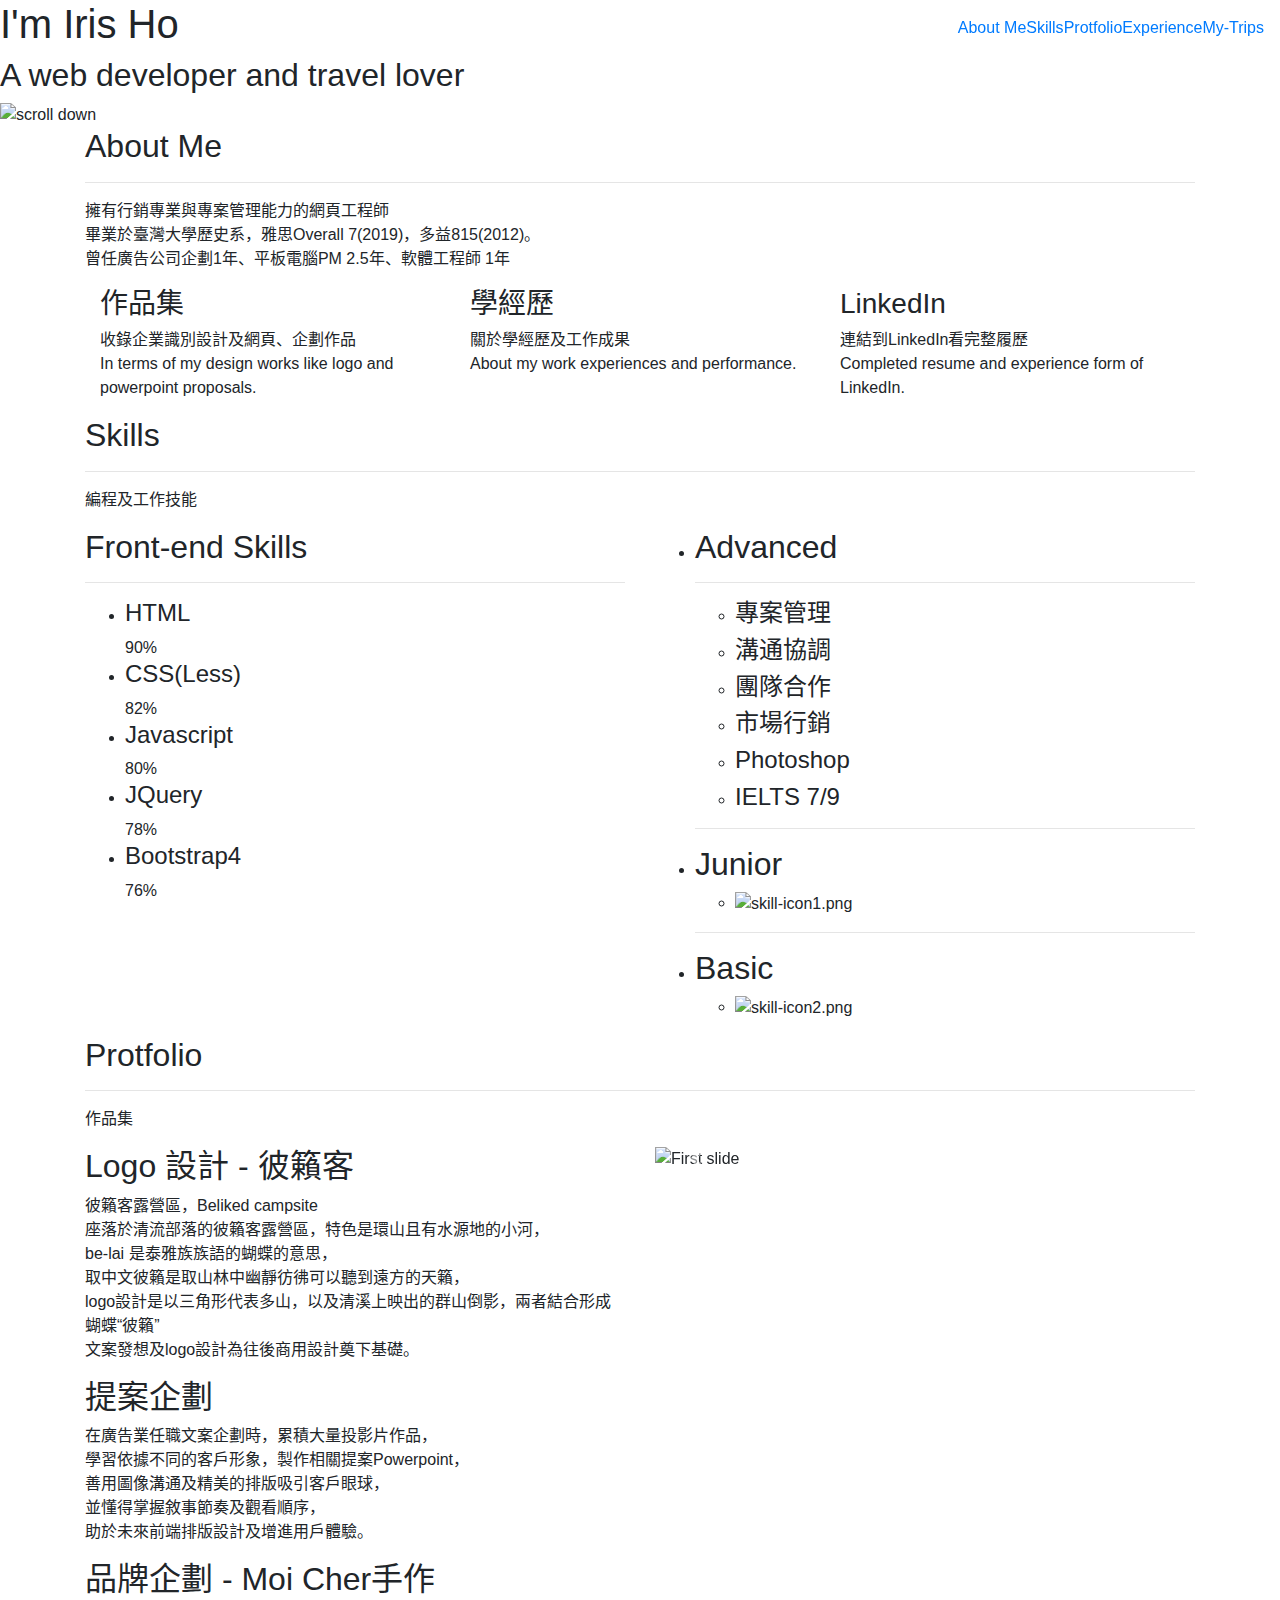
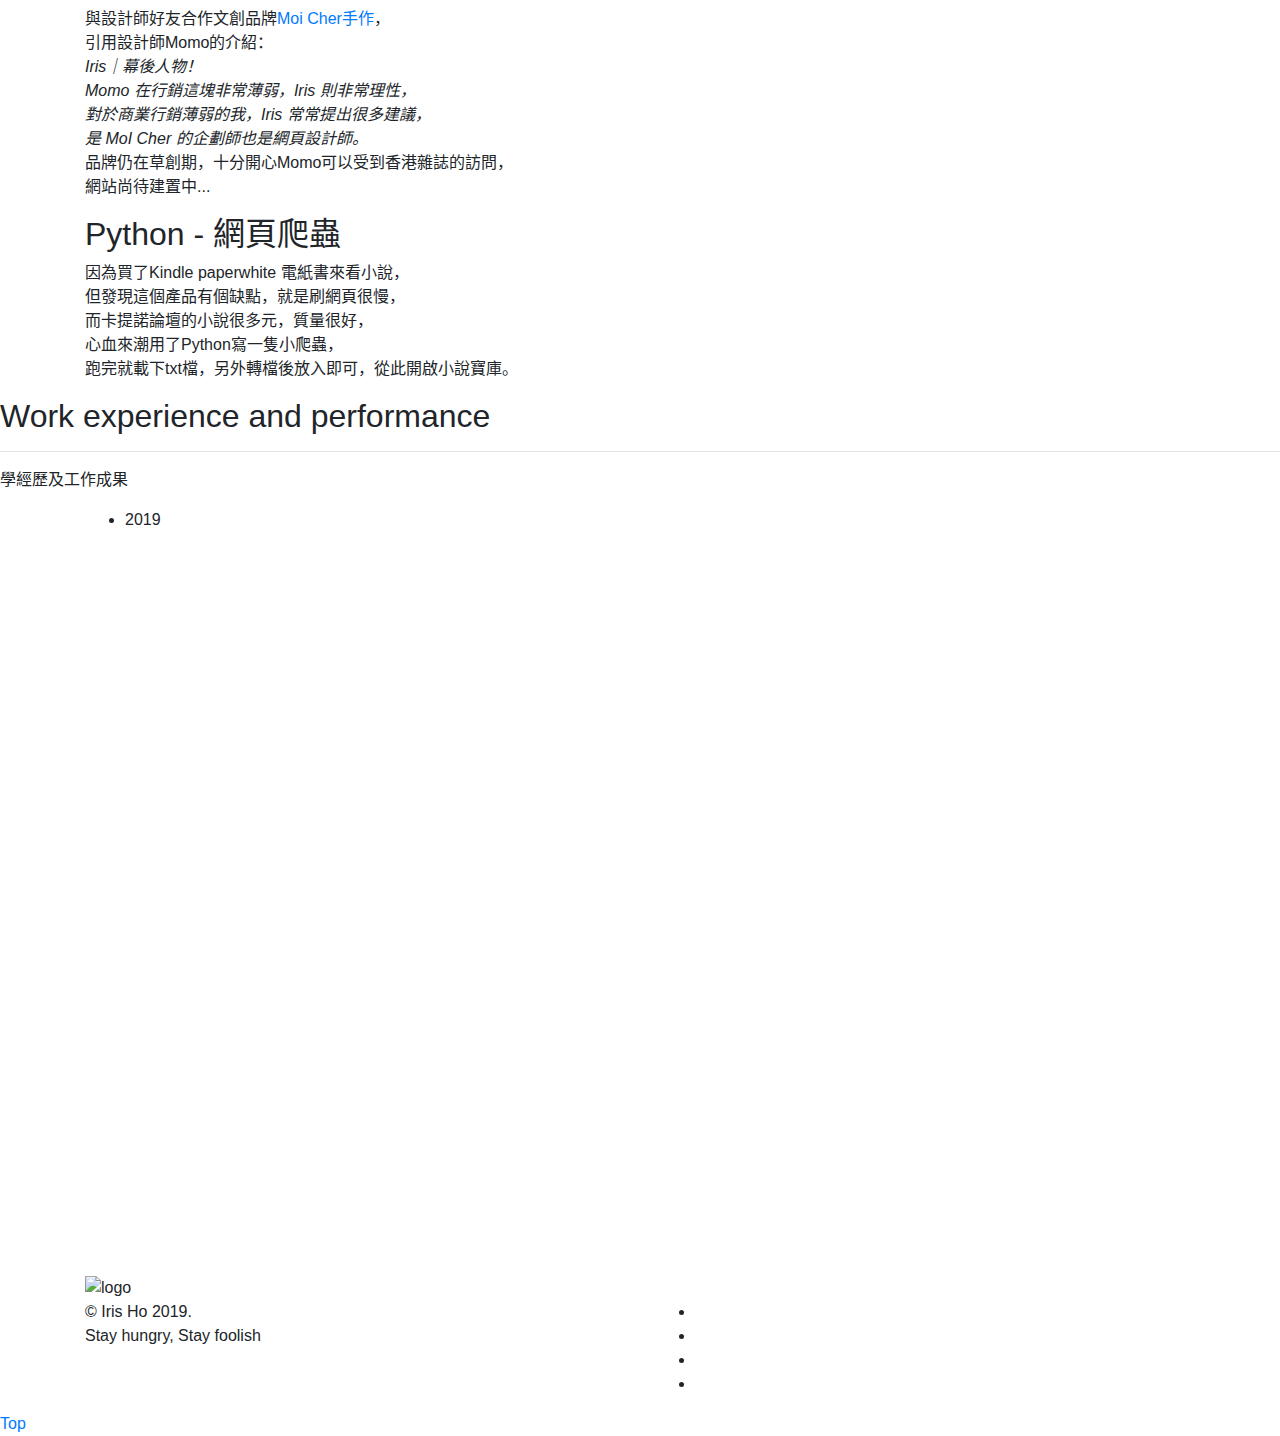
==== index.html @ 6e2b3d6b "created index.html" ====
<!DOCTYPE html>
<html lang="zh-CN">
<head> 
<meta charset="utf-8">
<meta http-equiv="X-UA-Compatible" content="IE=edge">
<meta name="viewport" content="width=device-width, initial-scale=1">
<title>Iris Ho</title>
<link rel="Shortcut Icon" type="image/x-icon" href="./logo.jpg" />
<!--CSS-->
<link rel="stylesheet" href="css/normalize.css" />
<link rel="stylesheet" href="css/animate.css" />
<link rel="stylesheet" href="css/main.css" />
<link href="https://unpkg.com/aos@2.3.1/dist/aos.css" rel="stylesheet">
<link rel="stylesheet" href="https://use.fontawesome.com/releases/v5.7.2/css/all.css" integrity="sha384-fnmOCqbTlWIlj8LyTjo7mOUStjsKC4pOpQbqyi7RrhN7udi9RwhKkMHpvLbHG9Sr" crossorigin="anonymous">
<link href="https://fonts.googleapis.com/css?family=Quicksand" rel="stylesheet">
<link rel="stylesheet" href="https://maxcdn.bootstrapcdn.com/bootstrap/4.3.1/css/bootstrap.min.css">
</head>

<body>

	<div id="header">
		<div class="container clearfix">
			<nav class="navbar navbar-expand-sm fixed-top navbar-light ">
				<a class="navbar-brand" href="index.html"><img src="./logo.jpg" class="d-inline-block align-top my-logo" alt=""></a>
				<button class="navbar-toggler" type="button" data-toggle="collapse" data-target="#navbarSupportedContent" aria-controls="navbarSupportedContent" aria-expanded="false" aria-label="Toggle navigation">
					<span class="navbar-toggler-icon"></span>
				</button>
				<div class="collapse navbar-collapse" id="navbarSupportedContent">
					<ul class='nav navbar-nav navli ml-auto'>
						<li class="nav-0 active"><a href="#outlets">About Me</a></li>						
						<li class="nav-1"><a href="#skills">Skills</a></li>
						<li class="nav-2" ><a href="#protfolio">Protfolio</a></li>
						<li class="nav-3"><a href="#experience">Experience</a></li>
						<li><a href="https://www.instagram.com/irishosmap2018/"  target="_blank">My-Trips</a></li>
					</ul>

				</div>

			</nav>
		</div>
	</div>
	<div id="content">		
    	<div id="top-slide">
	    	<h1>I'm Iris Ho</h1>
	    	<h2>A web developer and travel lover </h2>
			<img class='scroll wow slideOutDown' src='./scroll-down.png' alt='scroll down' data-wow-duration="1.5s" data-wow-iteration="10"></img>
	  	</div>
	 	<div id="outlets">
			<div class="container clearfix">
				
		    	<div id="intro"class="wow fadeIn">
          	  		<h2> About Me</h2>
          			<hr/>
          			<p>擁有行銷專業與專案管理能力的網頁工程師</br>畢業於臺灣大學歷史系，雅思Overall 7(2019)，多益815(2012)。</br>曾任廣告公司企劃1年、平板電腦PM 2.5年、軟體工程師 1年</p>     
        		</div>
	  		  	<div id="services" style="padding-top: 0;">
	   				<div class="container clearfix">
	        			<div class="row">
	   		    	    	<div class="col-md-4 col-sm-12 service wow flipInX" >   
								<div class="thumbnail">
									<a href="#protfolio"><div class="cover"></div></a>
									<i class="far fa-lightbulb"></i>
									<h3 class="title">作品集</h3>
									<p>收錄企業識別設計及網頁、企劃作品</br> In terms of my design works like logo and powerpoint proposals.</p>
								</div>
							</div>
	             	   	 	<div class="col-md-4 col-sm-12 service wow flipInX" data-wow-delay="0.5s">
						  		<div class="thumbnail">
							  	  <a href="#experience"><div class="cover"></div></a>
	             		  		  <i class="far fa-window-maximize"></i>
	   		      				  <h3 class="title">學經歷</h3>
	             		   		  <p>關於學經歷及工作成果 </br>About my work experiences and performance.</p>
					   	   		</div>
	           		   	 	</div>
	           	       	 	<div class="col-md-4 col-sm-12 service wow flipInX" data-wow-delay="1s">
						  	  	<div class="thumbnail">
							  	  <a href="https://www.linkedin.com/in/iris-ho-817304173/" target="_blank">
							  		<div class="cover"></div></a>
	             		 		   	<i class="fab fa-linkedin-in"></i>
	   		      					<h3 class="title">LinkedIn</h3>
                					<p>連結到LinkedIn看完整履歷</br>Completed resume and experience form of LinkedIn.</p>
				   				</div>
	           	       	 	</div>
	   			   	 	</div>
	   	        	</div>
	   	 		</div>	
				
			</div>		  
	    </div>
	  	<div id="skills">
     		<div class="container clearfix">
		    	<div id="intro">
          	  		<h2>Skills</h2>
          			<hr/>  
			  	  	<p>編程及工作技能</p>
        		</div>
       	 		<div class="row">
					<div class="col-sm-12 col-md-6">
		         		<h2 class="title">Front-end Skills</h2>
				 		<hr>
						<div id='bar'>
		 	       			<ul id="barchart">
				            	<li class="bar">
									<h4>HTML</h4>
				              	  	<div class="loading-status"> 
				              			<div class="process P-HTML">	
				              				<div class="point">
				              				  <div class="pin">90%</div>	              
				                		  </div> 
				              			</div>
									</div>             
				            	</li>
		            			<li class="bar">
									<h4>CSS(Less)</h4>
									<div class="loading-status"> 
										<div class="process P-CSS"> 
											<div class="point">
												<div class="pin">82%</div>
											</div>
										</div>
									</div>             
					            </li>
		            			<li class="bar">
									<h4>Javascript</h4>
									<div class="loading-status"> 
										<div class="process P-JS"> 
											<div class="point">
												<div class="pin">80%</div>
											</div>
										</div>
									</div>             
								</li>
		            			<li class="bar">
									<h4>JQuery</h4>
									<div class="loading-status"> 
										<div class="process P-JQ"> 
											<div class="point">
												<div class="pin">78%</div>
											</div>
										</div>
									</div>             
								</li>
								<li class="bar">
									<h4>Bootstrap4</h4>
									<div class="loading-status"> 
										<div class="process P-B"> 
											<div class="point">
												<div class="pin">76%</div>
											</div>
										</div>
									</div>             
								</li>				
							</ul>
						</div>
					</div>
			   
        	   	 	<div id='icon-list' class="col-sm-12 col-md-6">
           				<ul class="skill">
							<li class="A-skill clearfix">
								<h2 class="title">Advanced</h2>
								<hr>
								<ul class="j-list">
									<li>
										<div class="j-item">
											<i class="fas fa-tasks"></i>	
											<h4>專案管理</h4>
										</div>
									</li>
									<li>
										<div class="j-item">
											<i class="fas fa-comments"></i>
											<h4>溝通協調</h4>               		
										</div>
									</li>
									<li>
										<div class="j-item">
											<i class="fas fa-users-cog"></i>
											<h4>團隊合作</h4>               		
										</div>
									</li>
									<li>
										<div class="j-item">
											<i class="fas fa-bullhorn"></i>
											<h4>市場行銷</h4>               		
										</div>
									</li>
									<li>
										<div class="j-item">
											<i class="fab fa-adobe"></i>
											<h4>Photoshop</h4>               		
										</div>									
									</li>
									<li>
										<div class="j-item">
											<i class="fas fa-globe-americas"></i>
											<h4>IELTS 7/9</h4>               		
										</div>
									</li>
									
								</ul>
							</li>
							<hr>
             		  	  	<li class="Junior-skill clearfix">
								<h2 class="title">Junior</h2>
								<ul class="j-list">
									<li>
										<img src="./img/skill-icon1.png" alt="skill-icon1.png">
									</li>
								</ul>
							</li>
							<hr>
             	   	 	   	<li class="Basic-skill clearfix">
             		   	 		<h2 class="title">Basic</h2>
								<ul class="j-list">
									<li>
										<img src="./img/skill-icon2.png" alt="skill-icon2.png">
									</li>
								</ul>	
							</li>
						</ul>
					</div>
				</div>

			</div>
		</div>
		<div id="protfolio">
			<div class="container clearfix">
				
				<div id="intro">
					<h2>Protfolio</h2>
					<hr/>  
					<p>作品集</p>
				</div>
				<div class='row'>
					<div class='col-xs-12 col-md-6'>
						<div id='w0' class='words show-up'>
							<h2>Logo 設計 - 彼籟客</h2>
							<p>
								彼籟客露營區，Beliked campsite</br>
								座落於清流部落的彼籟客露營區，特色是環山且有水源地的小河，</br>
								be-lai 是泰雅族族語的蝴蝶的意思，</br>
								取中文彼籟是取山林中幽靜彷彿可以聽到遠方的天籟，</br>
								logo設計是以三角形代表多山，以及清溪上映出的群山倒影，兩者結合形成蝴蝶“彼籟”</br>
								文案發想及logo設計為往後商用設計奠下基礎。</br>
							</p>
						</div>
						<div id='w1' class='words'>
							<h2>提案企劃</h2>
							<p>
								在廣告業任職文案企劃時，累積大量投影片作品，</br>
								學習依據不同的客戶形象，製作相關提案Powerpoint，</br>
								善用圖像溝通及精美的排版吸引客戶眼球，</br>
								並懂得掌握敘事節奏及觀看順序，</br>
								助於未來前端排版設計及增進用戶體驗。</br>
							</p>
						</div>
						<div id='w2' class='words'>
							<h2>品牌企劃 - Moi Cher手作</h2>
							<p>
								與設計師好友合作文創品牌<a href="https://www.facebook.com/HaMoiCher/" target="_blank">Moi Cher手作</a>，</br>
								引用設計師Momo的介紹：</br>
								<i>Iris｜幕後人物！</br>
									Momo 在行銷這塊非常薄弱，Iris 則非常理性，</br>
									對於商業行銷薄弱的我，Iris 常常提出很多建議，</br>
									是 MoI Cher 的企劃師也是網頁設計師。</i></br>

									品牌仍在草創期，十分開心Momo可以受到香港雜誌的訪問，</br>
									網站尚待建置中...</br>	
								</p>
						</div>
						<div id='w3' class='words'>
								<h2>Python - 網頁爬蟲</h2>
								<p>
									因為買了Kindle paperwhite 電紙書來看小說，</br>
									但發現這個產品有個缺點，就是刷網頁很慢，</br>
									而卡提諾論壇的小說很多元，質量很好，</br>
									心血來潮用了Python寫一隻小爬蟲，</br>
									跑完就載下txt檔，另外轉檔後放入即可，從此開啟小說寶庫。</br>
								</p>
							</div>
					</div>
					<div class='col-xs-12 col-md-6'>
						<div id="carouselExampleIndicators" class="carousel slide" data-ride="carousel">
							<ol class="carousel-indicators">
								<li data-target="#carouselExampleIndicators" data-slide-to="0" class="active"></li>
								<li data-target="#carouselExampleIndicators" data-slide-to="1"></li>
								<li data-target="#carouselExampleIndicators" data-slide-to="2"></li>
								<li data-target="#carouselExampleIndicators" data-slide-to="3"></li>
							</ol>
							<div class="carousel-inner">
								<div class="carousel-item active">
									<img class="d-block w-100" src="./img/beliked.jpg" alt="First slide">
								</div>
								<div class="carousel-item">
									<img class="d-block w-100" src="./img/jojing.jpg" alt="Second slide">
								</div>
								<div class="carousel-item">
									<img class="d-block w-100" src="./img/moi.jpg" alt="Third slide">
								</div>
								<div class="carousel-item">
									<img class="d-block w-100" src="./img/scrap.jpg" alt="Third slide">
								</div>
							</div>
							<a class="carousel-control-prev" href="#carouselExampleIndicators" role="button" data-slide="prev">
								<span class="carousel-control-prev-icon" aria-hidden="true"></span>
								<span class="sr-only">Previous</span>
							</a>
							<a class="carousel-control-next" href="#carouselExampleIndicators" role="button" data-slide="next">
								<span class="carousel-control-next-icon" aria-hidden="true"></span>
								<span class="sr-only">Next</span>
							</a>
						</div>
					</div>													
				</div>
				
			</div>
		</div>
	  	<div id="experience">
			<div id="intro">
				<h2>Work experience and performance</h2>
				<hr/>
				<p>學經歷及工作成果</p>         
			</div>
			<div class="container clearfix">
        		<ul class='timeline'>
					<li class="year first">2019</li>
					<li class='event offset-first wow fadeInLeft'>
						<b>香港商長昕-軟體工程師 1.2yr</b><br/>
						<hr>
						<img class="imgclass img-responsive" src="./img/camp-record.PNG" alt="work" />
					</li>
					<li class='event wow fadeInRight' href="#" data-wow-delay="0.2s">
						<b>2018.3 - Now</b><br/>
						<div style="text-align:left">
							• 英文版ERP系統及使用手冊翻譯<br/>
							• 撰寫ERP：比賽成績記錄、課程登記<br/>
							• MVC架構，EVM：Visual Studio<br/>
							• API：C#及訊光ERP 。<br/>
							• Database：MSSQL。<br/>
							• 介面：HTML、CSS、JQuery、JS<br/>
						</div>
						<img class="imgclass img-responsive" src="./img/2.PNG" alt="work" />
					</li>
					<li class="event wow fadeInLeft" data-wow-delay="0.2s">
						<b>鴻海精密工業-產品行銷專員 2.5yr+</b><br/>
						<hr>
						<img class="imgclass img-responsive" src="./img/CS1.jpg" alt="product" />
					</li>
					<li class="event wow fadeInRight" data-wow-delay="0.2s">
						<b>2013.9 - 2016.5</b><br/>		
						<div style="text-align:left">			
							• 外派中國深圳，屬平板電腦產品PM及行銷相關業務團隊。<br/>
							• 與阿里巴巴集團旗下B2C天貓電子商務平台深度合作。<br/>
							• 監督新品開發階段EVT/DVT/PVT/MP及出貨時程。<br/>
							• 跨部門資訊整合及溝通（如IT、財務、品牌、工廠等硬體及軟體部門）。<br/>
							• 分析：市場、競品、活動及商品頁PV及UV。<br/>	
						</div>
					</li>
					<li class="event wow fadeInLeft" data-wow-delay="0.2s">
						<b>九井廣告 - 文案企劃專員 1yr</b><br/>
						<hr>
						<img class="imgclass img-responsive" src="./img/canon.png" alt="canon fastival" />
					</li>
					<li class="event wow fadeInRight" data-wow-delay="0.2s">
						<b>2012.7 - 2013.6</b><br/>		
						<div style="text-align:left">				
							• 活動企劃：多次主筆大型比稿的企劃案。<br/>
							• 活動執行：支援活動及結案報告製作。<br/>
							• 主筆Mercedes-Benz, 2012 A-class launch event. ( over 10 million NTD ) <br/>		
							<img class="imgclass img-responsive" src="./img/pj-A.jpg" alt="Benz" />			
						</div>
					</li>
					<li class="event wow fadeInLeft" data-wow-delay="0.2s">
						<a href="https://www.linkedin.com/in/iris-ho-817304173/" title="christian fei" target="_blank">點我看更多經歷 <i class="fab fa-linkedin"></i></a>
					</li>
				</ul>
			</div>
   		</div>
	</div>
	<div id="footer">
		<div class="container clearfix">
			<div class="logo">
				<img src="./logo.jpg" alt="logo">
			</div>
			<div class='row'>
				<div class='footer-words col-md-6 col-sm-12'>
					<div class="copyright">
						<div class="title">&copy; Iris Ho 2019.</div>
						<div class="subtitle">Stay hungry, Stay foolish</div>
					</div>
				</div>
				<div class='footer-icons col-md-6 col-sm-12'>
					<div class="social-media">
						<ul class="clearfix" >
							<li><a href="https://www.linkedin.com/in/iris-ho-817304173/" target="_blank"><i class="fab fa-linkedin"></i></a></li> 
							<li><a href="https://irishoho.blogspot.com/" target="_blank"><i class="fab fa-blogger-b"></i></a></li> 
							<li><a href="https://www.instagram.com/irishosmap2018/" target="_blank"><i class="fab fa-instagram"></i></a></li> 
							<li><a href="mailto:nihaoyichen@gmail.com"><i class="fas fa-envelope"></i></a></li> 
						</ul>      
					</div>
				</div>
			</div>
		</div>	
	</div>	

	<a id="go-top" href="#header">Top</a>	
	<!--bigphoto placeholder-->

	<!-- JS -->  
	<script src="https://ajax.googleapis.com/ajax/libs/jquery/3.3.1/jquery.min.js"></script>
	<script src="https://cdnjs.cloudflare.com/ajax/libs/popper.js/1.14.7/umd/popper.min.js"></script>
	<script src="https://maxcdn.bootstrapcdn.com/bootstrap/4.3.1/js/bootstrap.min.js"></script>
	<script src="https://unpkg.com/aos@2.3.1/dist/aos.js"></script>
	<script src="https://cdnjs.cloudflare.com/ajax/libs/wow/1.1.2/wow.min.js"></script>            

	<script>
		new WOW().init();
  	  	AOS.init();
		
		$(window).on('scroll',function() {  
			topNavScroll();
			skillBarScroll(); 
			changeNav();
		});  
   
 	 
		$('#carouselExampleIndicators').on('slide.bs.carousel', function (e) {
			var nextSlideIndex = e.to;
			$('.words').removeClass('show-up');
			switch(nextSlideIndex){
				case 0:
					$('#w0').addClass('show-up');
					break;
				case 1:
					$('#w1').addClass('show-up');
					break;
				case 2:
					$('#w2').addClass('show-up');
					break;
				case 3:
					$('#w3').addClass('show-up');
					break;
			}
		});
  

		function topNavScroll(){  
			//取當前navbar頂部像素值           
			var topScroll = Math.floor($(window).scrollTop());     
			//大於0，漸變為0.5透
			if(topScroll>0){
				$('.navbar').css('opacity',0.7);
				$('.navbar').css('transition','1s');
				$('nav a').css('opacity',1);           
			}else{
				$('.navbar').css('opacity',1);  
			}  
		};
		  
	 	function skillBarScroll(){  
			var topScroll = Math.floor($(window).scrollTop());   
			var SkillsPosition= Math.floor($("#skills").offset().top);   

			if(SkillsPosition < topScroll){  
				$('.process.P-HTML').width('90%');
				$('.process.P-CSS').width('82%');
				$('.process.P-JS').width('80%');
				$('.process.P-JQ').width('78%');
				$('.process.P-B').width('76%');      	                	             
			} else if (SkillsPosition > topScroll){ 
				$('.process').width('30%');  	
			}
		};
		 
		function changeNav(){  
			var topScroll = Math.floor($(window).scrollTop()); 
			var aboutMe= Math.floor($("#outlets").offset().top); 
			var skills= Math.floor($("#skills").offset().top); 	
			var protofolio= Math.floor($("#protfolio").offset().top);    
			var experience= Math.floor($("#experience").offset().top);     
			if (topScroll < skills){
				$('nav li').removeClass('active');
				$('.nav-0').addClass('active');
			} else if (topScroll >=skills && topScroll < protofolio ) {
				$('nav li').removeClass('active');
				$('.nav-1').addClass('active');
			}else if (topScroll >=protofolio && topScroll < experience ){
				$('nav li').removeClass('active');
				$('.nav-2').addClass('active');
			} else if (topScroll >experience) {
				$('nav li').removeClass('active');
				$('.nav-3').addClass('active');
			} 
		}; 
	</script>
		
</body>
</html>
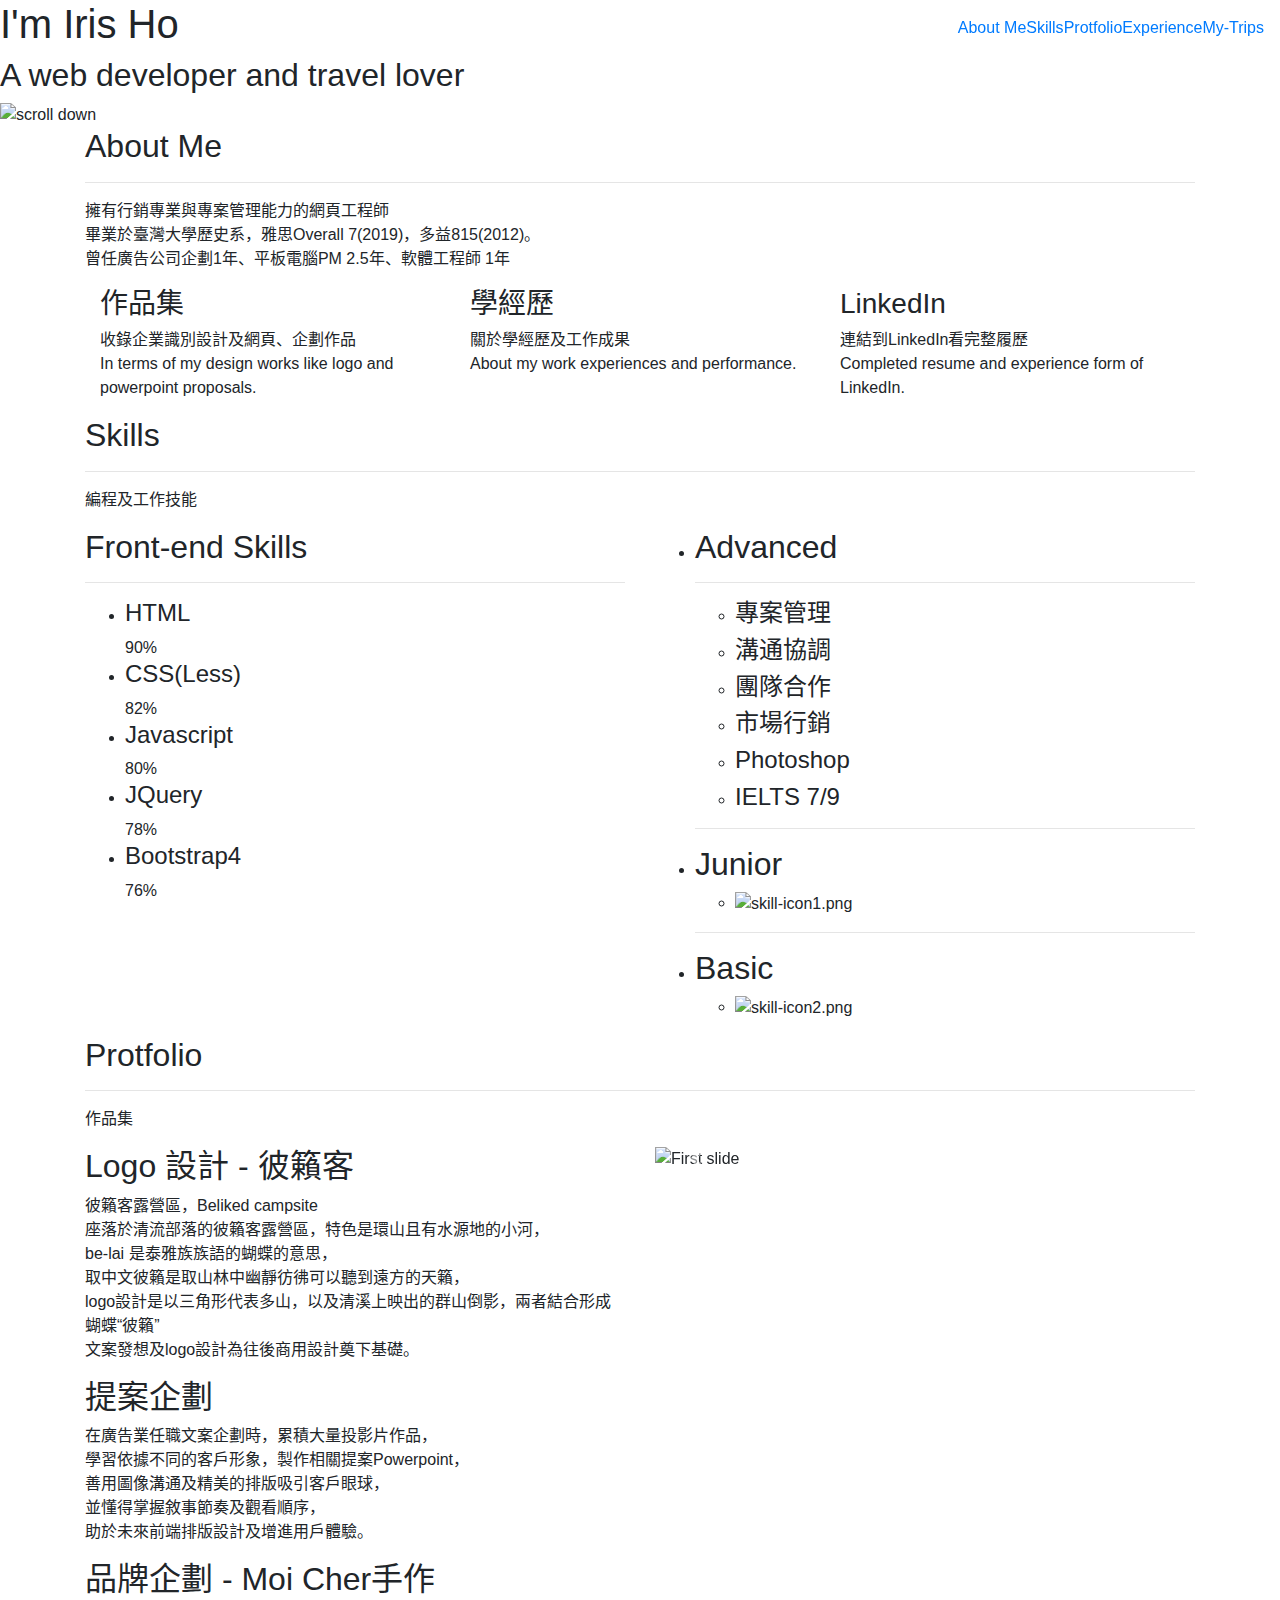
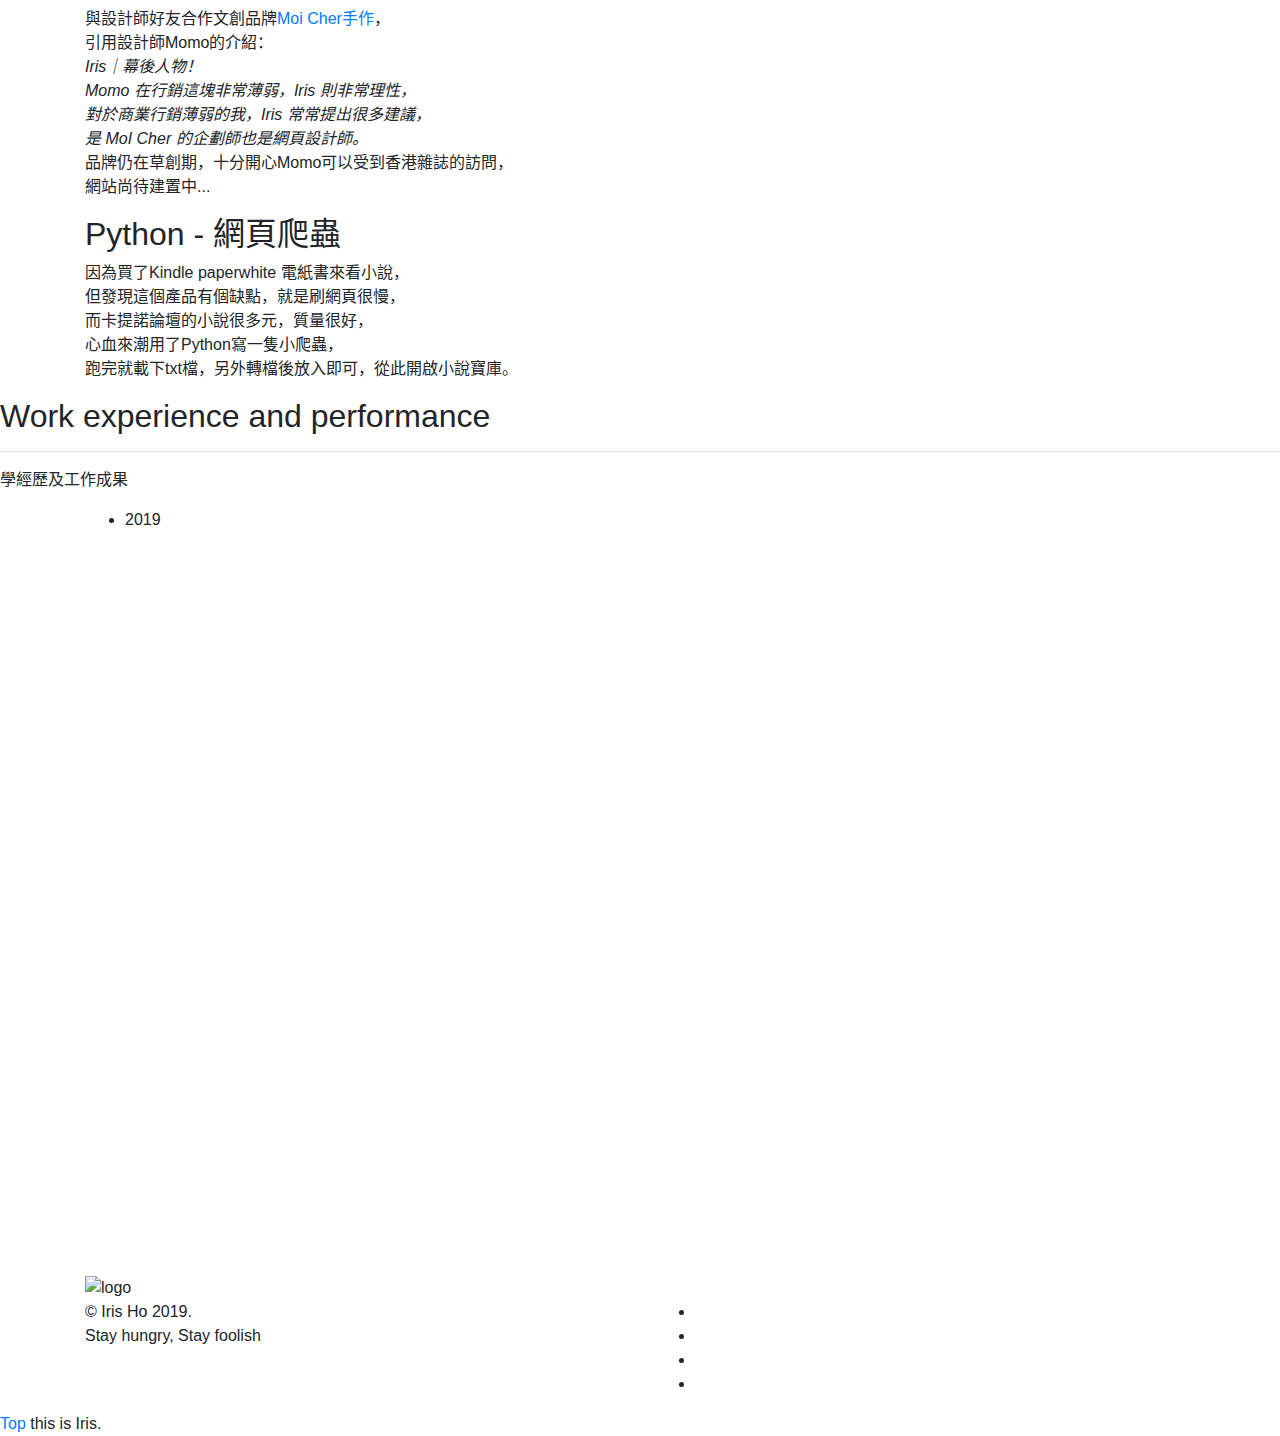
==== commit 054eb0b7: "this is Iris" ====
--- a/index.html
+++ b/index.html
@@ -493,6 +493,6 @@
 			} 
 		}; 
 	</script>
-		
+	this is Iris.	
 </body>
 </html>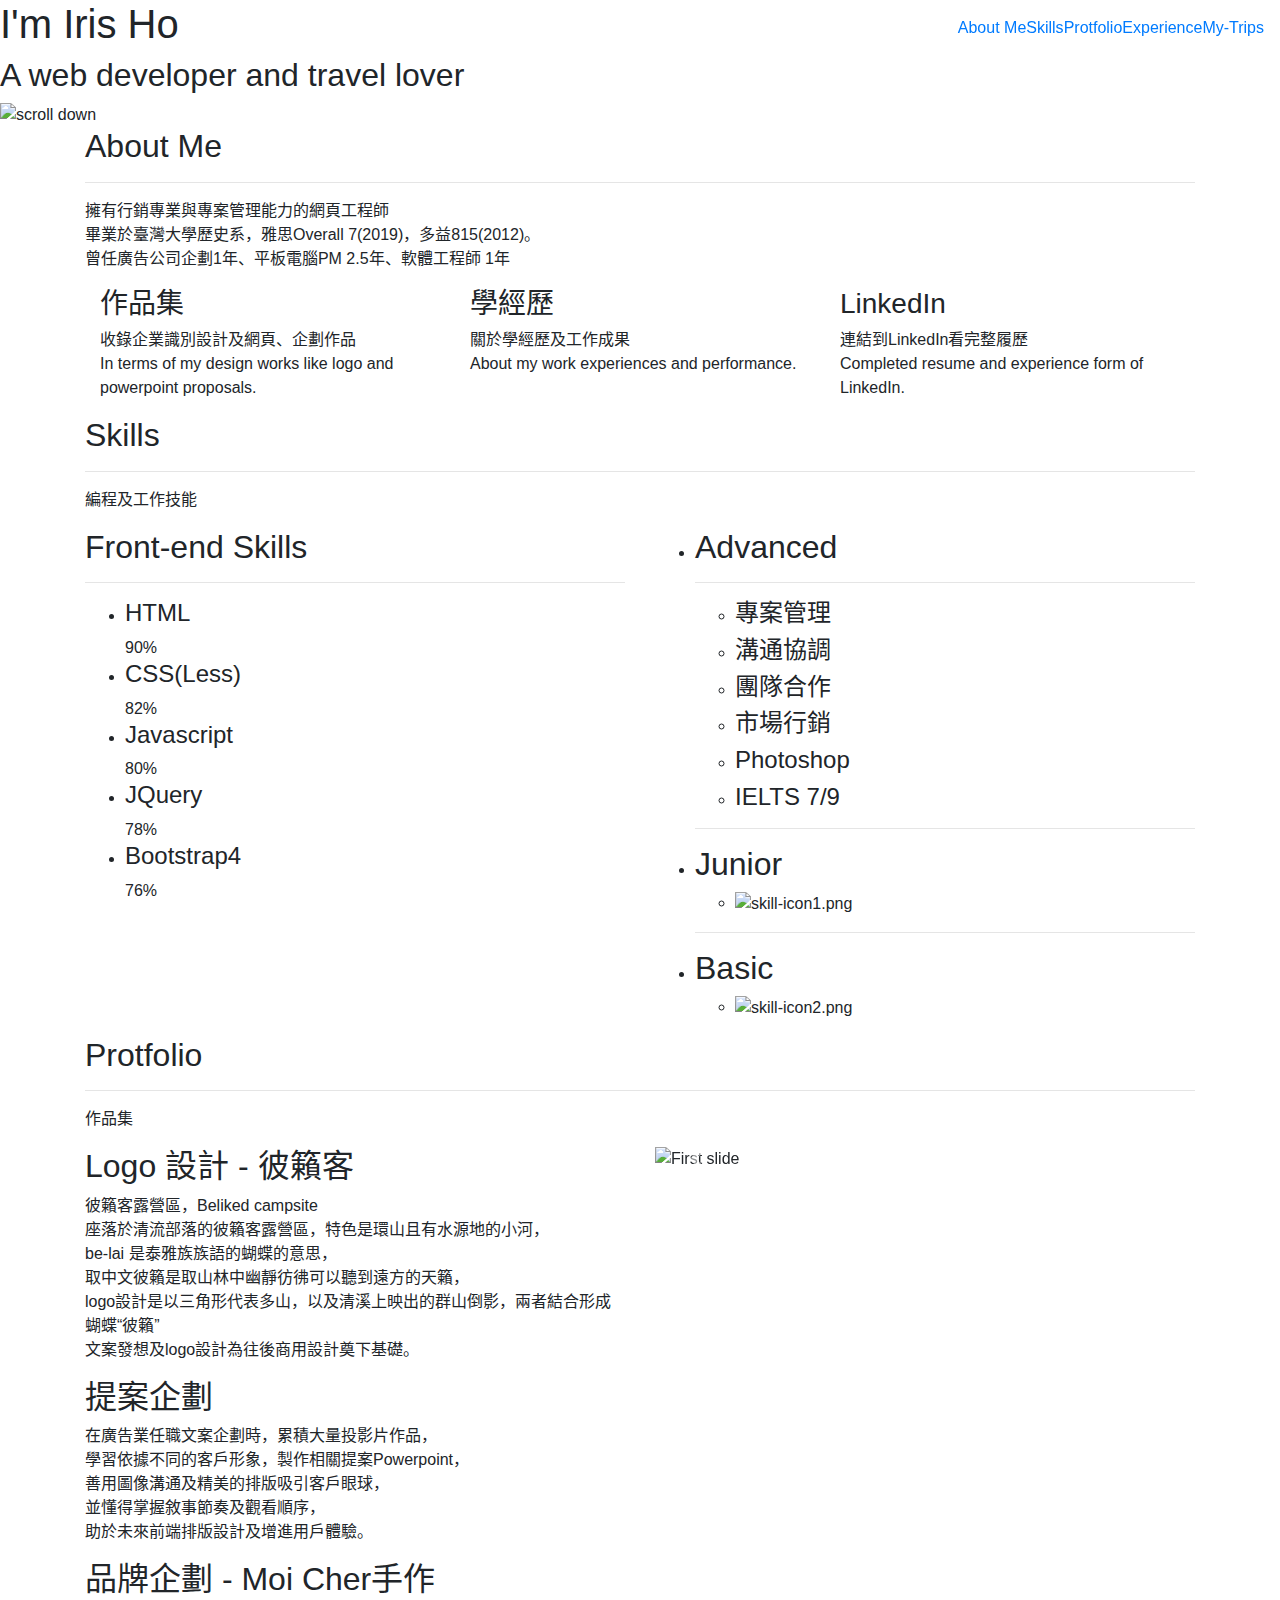
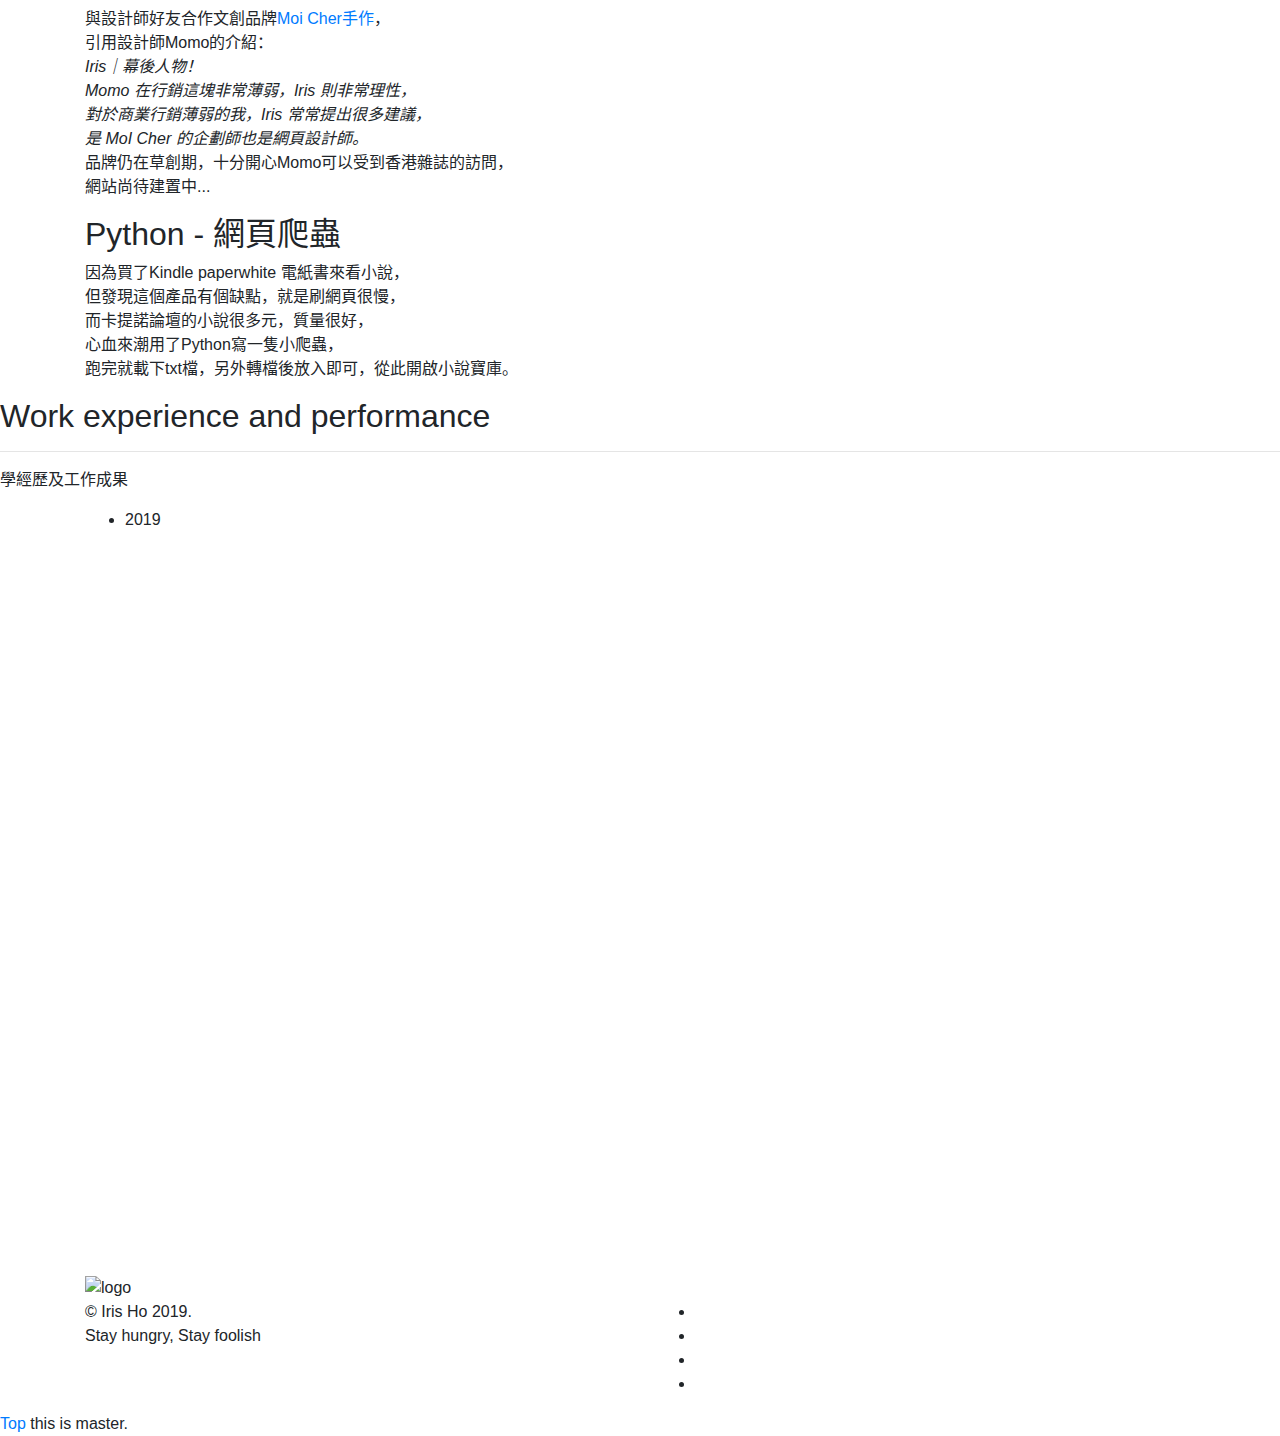
==== commit 281e4e03: "this is master" ====
--- a/index.html
+++ b/index.html
@@ -493,6 +493,6 @@
 			} 
 		}; 
 	</script>
-	this is Iris.	
+	this is master.	
 </body>
 </html>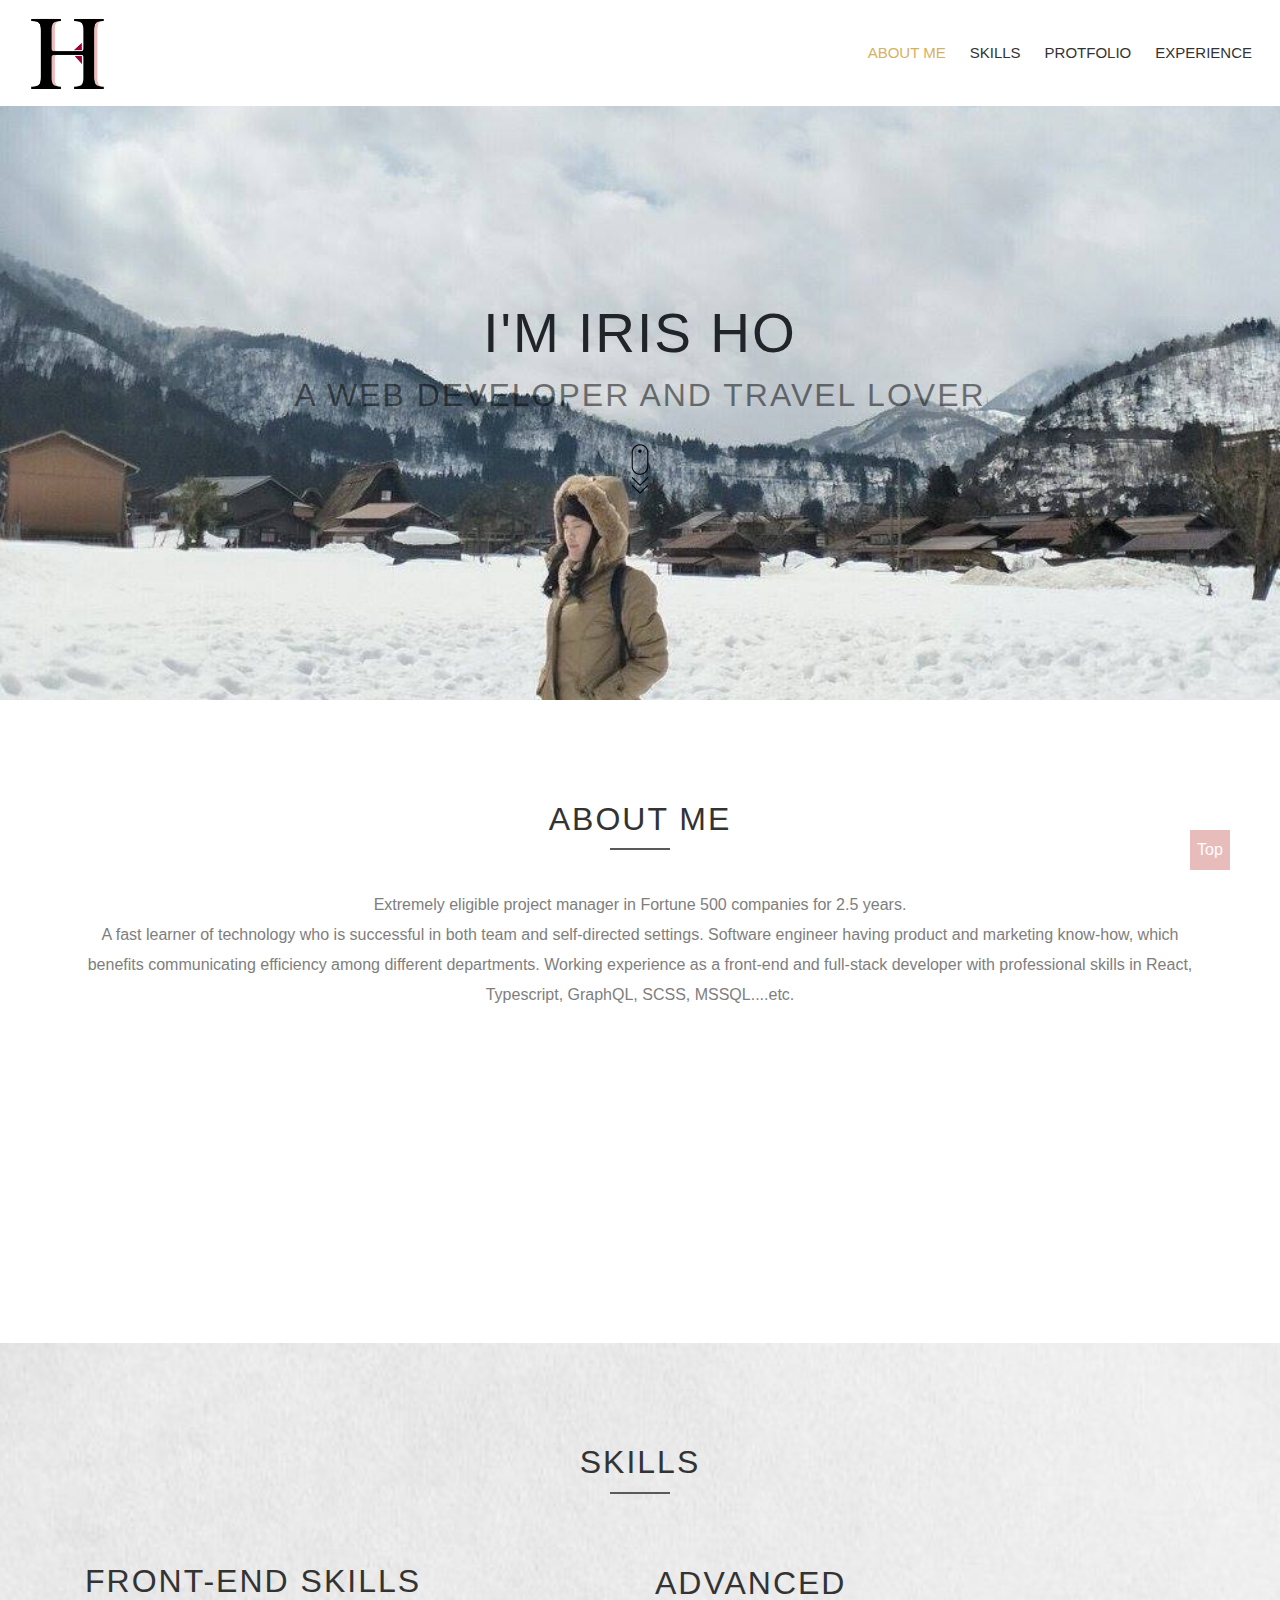
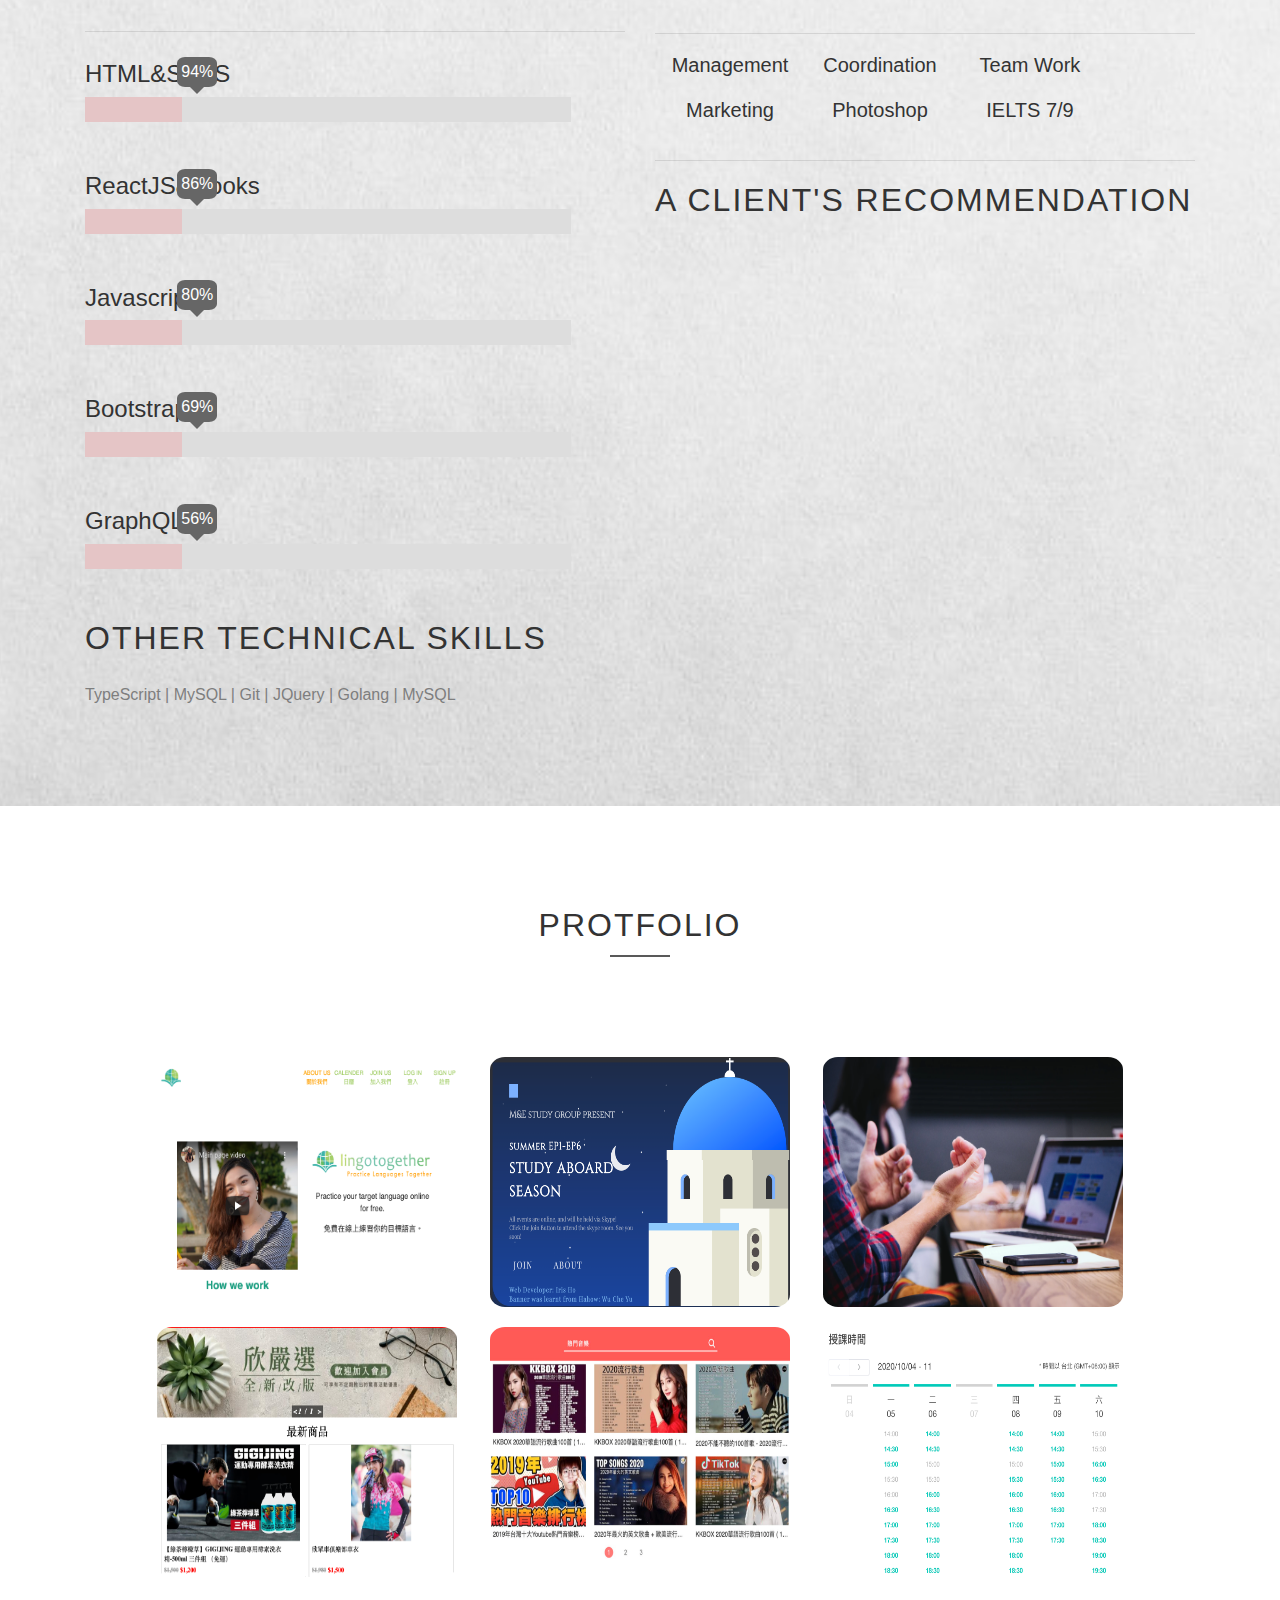
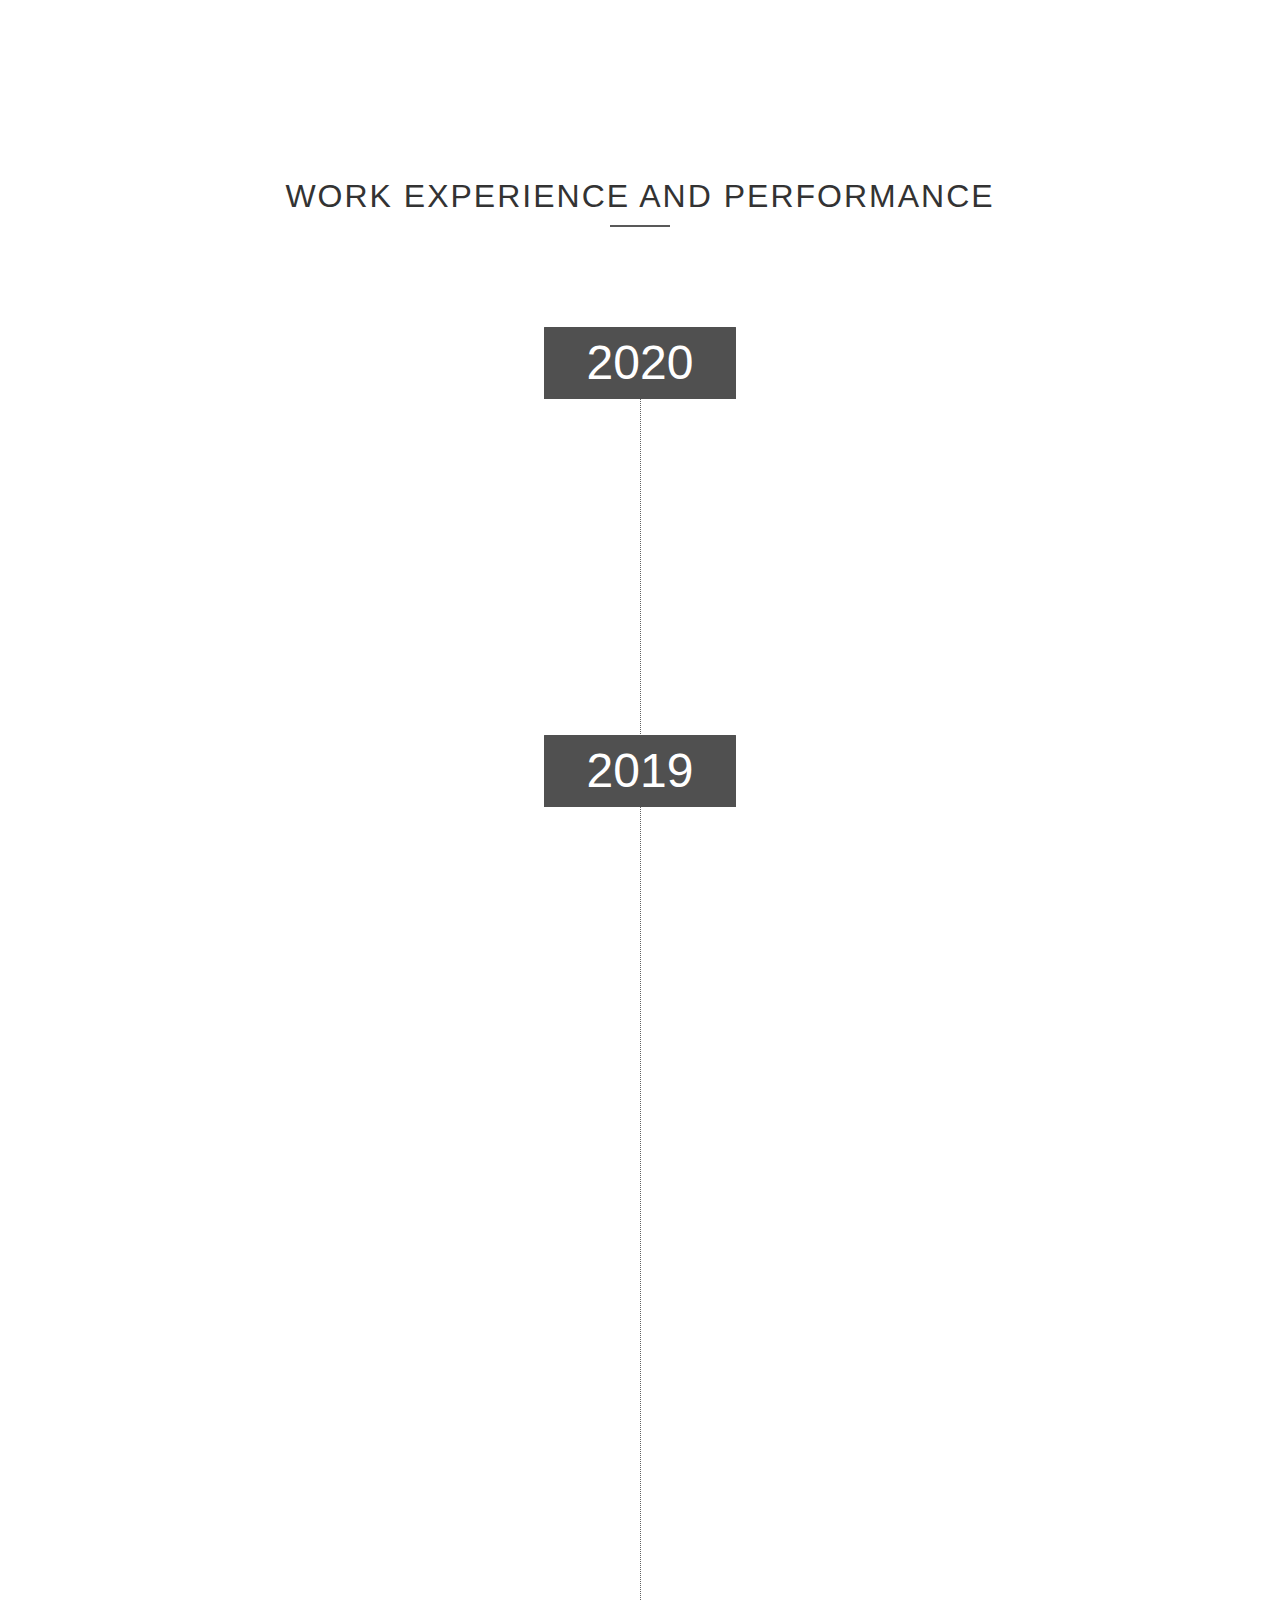
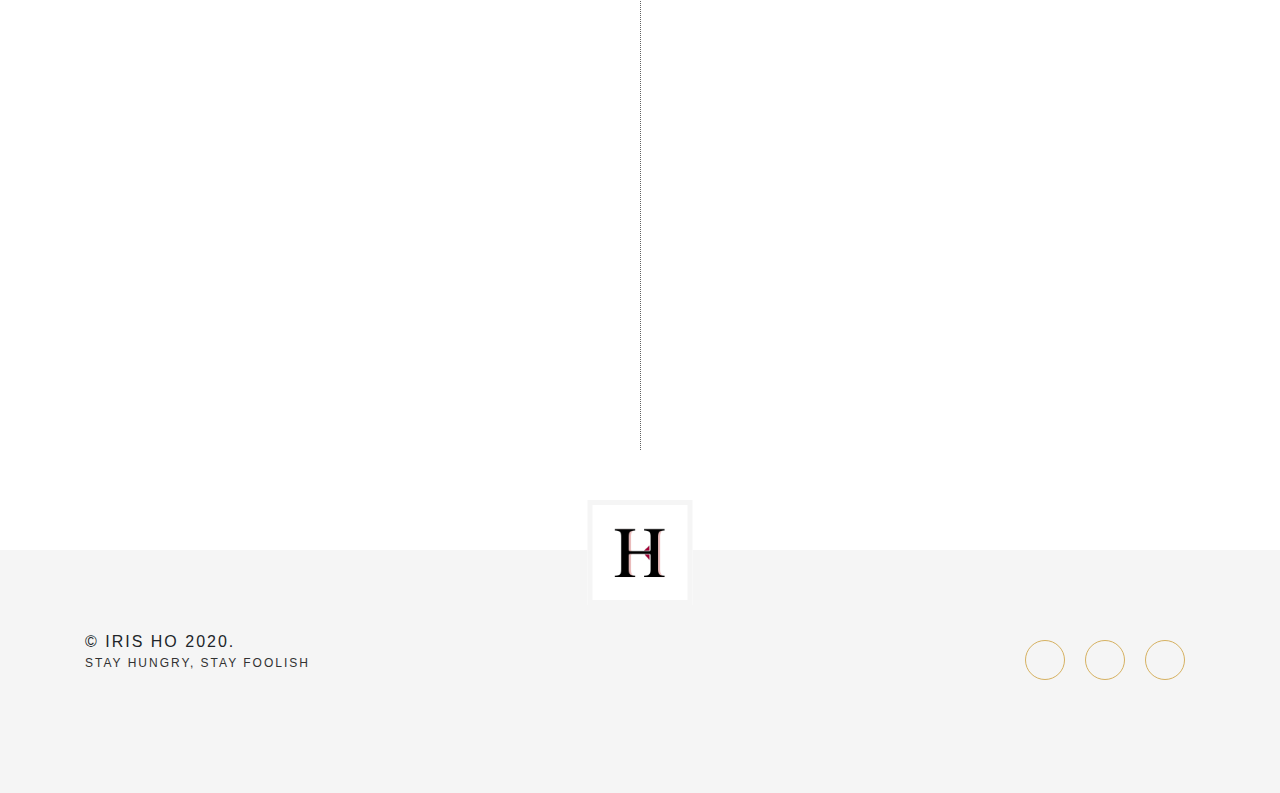
==== commit 83e8f014: "init" ====
--- a/index.html
+++ b/index.html
@@ -31,7 +31,6 @@
 						<li class="nav-1"><a href="#skills">Skills</a></li>
 						<li class="nav-2" ><a href="#protfolio">Protfolio</a></li>
 						<li class="nav-3"><a href="#experience">Experience</a></li>
-						<li><a href="https://www.instagram.com/irishosmap2018/"  target="_blank">My-Trips</a></li>
 					</ul>
 
 				</div>
@@ -39,7 +38,52 @@
 			</nav>
 		</div>
 	</div>
-	<div id="content">		
+	<div id="content">	
+		<div>
+			<g id="圖層_2">
+				<path class="st1" d="M232.9,140.8c0,5.6-6.4,10.1-14.2,10.1c-1.8,0-3.5-0.2-5.1-0.7c-2.2,2.9-7.7,0.7-7.7,0.7
+					c2.8-0.8,3.1-2.2,3.1-2.7c-2.8-1.8-4.6-4.5-4.6-7.4c0-5.6,6.4-10.1,14.2-10.1C226.6,130.7,232.9,135.2,232.9,140.8z"/>
+				<g>
+					<path class="st2" d="M414.2,143.5v10.5c-0.3,0-0.7,0-1,0h-9.6c-6.4,0-11.5,5.2-11.5,11.5v16c0,6.4,5.2,11.5,11.5,11.5h9.6
+						c0.3,0,0.7,0,1,0v0H426v-49.6H414.2z M409.6,187.2h-1.2c-2.5,0-4.6-2.1-4.6-4.6v-17.2c0-2.5,2-4.6,4.6-4.6h1.2
+						c2.5,0,4.6,2,4.6,4.6v17.2C414.2,185.1,412.2,187.2,409.6,187.2z"/>
+					<path class="st2" d="M197.6,164.1c-0.4-5.6-5.1-10.1-10.9-10.1h-11.9c-6,0-10.9,4.9-10.9,10.9v17.2c0,6,4.9,10.9,10.9,10.9h11.4
+						v5.9c0,1.5-0.6,2.8-1.5,3.7c-0.9,1-2.3,1.5-3.7,1.5h-4.7c-2.9,0-5.2-2.2-5.2-5.1c0-0.2,0-0.3,0-0.6h-7.2
+						c0,6.6,5.3,11.9,11.9,11.9h13.7c4.4,0,7.9-3.4,8.2-7.7c0-0.2,0-0.3,0-0.5V165C197.7,164.7,197.7,164.4,197.6,164.1z
+						 M186.2,183.4c0,2-1.6,3.5-3.5,3.5h-3.1c-2,0-3.5-1.6-3.5-3.5v-19.5c0-2,1.6-3.5,3.5-3.5h3.1c2,0,3.5,1.6,3.5,3.5V183.4z"/>
+					<rect x="281.1" y="143.5" class="st2" width="11.6" height="49.6"/>
+					<rect x="215" y="155.6" class="st2" width="11.6" height="37.6"/>
+					<path class="st2" d="M270.8,179.9c0.5,2.3-0.2,4.8-1.3,6.9c-1.9,3.9-5.7,6.6-10,7.2c-0.6,0.1-1.3,0.1-1.9,0.1c0,0-2.4,0-2.4,0
+						c-6.7,0-12.3-5.1-13.1-11.6c0-0.1,0-0.1,0.1-0.1h6.6c0.1,0,0.1,0,0.1,0.1c0.1,3.5,3.7,6.2,7.5,4.4c1.9-0.8,2.9-2.8,2.7-4.9
+						c0,0,0-0.1,0-0.1l-6.6-4.4c0,0,0,0-0.1,0c-1.4-0.9-2.8-1.8-4.2-2.7c-1.9-1.2-4.4-2.8-5.3-4.9c-0.8-1.9-0.9-4.5-0.5-6.5
+						c0.4-2,1.3-3.9,2.6-5.5c2.5-3.2,6.4-5,10.4-5c0,0,2.4,0,2.4,0c7,0,12.8,5.5,13.2,12.4c0,0.1,0,0.1-0.1,0.1H264v-0.9
+						c0-2.6-1.9-5-4.5-5.3c-3-0.3-5.4,2.1-5.4,5c0,0.2,0,0.4,0,0.6c0.1,0.2,0.2,0.3,0.4,0.4c0.1,0.1,0.3,0.2,0.4,0.3
+						c0.3,0.2,0.7,0.5,1,0.7c0.8,0.5,1.5,1,2.2,1.5c0.6,0.4,1.2,0.8,1.7,1.2c0.1,0.1,0.2,0.1,0.3,0.2c1.7,1.2,3.3,2.5,5,3.7
+						c2,1.5,4.1,3.3,5.1,5.7C270.6,179.1,270.7,179.5,270.8,179.9z"/>
+					<polygon class="st2" points="66.8,186.9 66.8,194 35.9,194 35.9,143.9 47.8,143.9 47.8,186.9 				"/>
+					<path class="st2" d="M108.7,162.8c-1.5-5-8.6-8.7-17.2-8.7c-9.6,0-17.4,4.7-17.4,10.6c0,0.5,0,0.8,0,1.3c0,0,4.9,0,4.9,0H82
+						l0-0.9c0-0.2,0-0.3,0.1-0.5c0-0.1,0.1-0.2,0.1-0.3c0.1-0.2,0.3-0.4,0.4-0.6c0,0,0.1-0.1,0.1-0.1c0,0,0.1-0.1,0.1-0.1
+						c0.7-0.6,1.5-1.1,2.3-1.5c1.5-0.7,3.2-1,4.9-1c2.8,0,6.6,0.8,8,2.6c0.3,0.3,0.5,0.8,0.6,1.2c0.1,0.2,0.1,0.4,0.1,0.6v4.3h-4
+						c-0.2,0-0.4,0-0.6,0c-0.3,0-0.6,0-0.9,0h-0.1c-0.1,0-0.2,0-0.4,0c-14.3,0-18,5.8-18,12.9c0,6.9,3.6,12.6,17,12.8
+						c0.3,0,0.6,0,1,0c0.3,0,0.7,0,1,0H109v-30.5C109,164,108.9,163.4,108.7,162.8z M98.7,183.7c0,1.8-1.5,2.6-3.3,3.1
+						c-1.6,0.4-3.3,0.4-4.4,0.3c-3.3-0.3-4.6-1.9-4.6-5.1c0-2.8,0.2-4.6,5.9-4.6c0.3,0,0.6,0,0.9,0h5.5
+						C98.7,177.4,98.7,183.7,98.7,183.7z"/>
+					<path class="st2" d="M337.5,162.8c-1.4-5-8.6-8.7-17.2-8.7c-9.6,0-17.4,4.7-17.4,10.6c0,0.5,0,0.8,0,1.3c0,0,4.9,0,4.9,0h2.9
+						l0-0.9c0-0.2,0-0.3,0.1-0.5c0-0.1,0.1-0.2,0.1-0.3c0.1-0.2,0.2-0.4,0.4-0.6c0,0,0.1-0.1,0.1-0.1c0,0,0.1-0.1,0.1-0.1
+						c0.7-0.6,1.5-1.1,2.3-1.5c1.5-0.7,3.2-1,4.9-1c2.8,0,6.5,0.8,8,2.6c0.3,0.3,0.5,0.8,0.6,1.2c0.1,0.2,0.1,0.4,0.1,0.6v4.3h-4
+						c-0.2,0-0.4,0-0.6,0c-0.3,0-0.6,0-0.9,0H322c-0.1,0-0.2,0-0.4,0c-14.3,0-18,5.8-18,12.9c0,6.9,3.6,12.6,17,12.8c0.3,0,0.7,0,1,0
+						c0.3,0,0.7,0,1,0h15.1v-30.5C337.8,164,337.7,163.4,337.5,162.8z M327.5,183.7c0,1.8-1.5,2.6-3.3,3.1c-1.6,0.4-3.3,0.4-4.4,0.3
+						c-3.3-0.3-4.6-1.9-4.6-5.1c0-2.8,0.2-4.6,5.9-4.6c0.3,0,0.6,0,0.9,0h5.5C327.5,177.4,327.5,183.7,327.5,183.7z"/>
+					<path class="st2" d="M154.1,163.7v29c0,0.3-0.2,0.5-0.5,0.5h-10.1c-0.3,0-0.5-0.2-0.5-0.5v-29.2c0-3-2.2-5.4-5-5.4
+						c-2.8,0-5,2.4-5,5.4v29.2c0,0.3-0.2,0.5-0.5,0.5h-10.1c-0.3,0-0.5-0.2-0.5-0.5v-29c0-0.9,0.1-1.7,0.3-2.6c0,0,0,0,0-0.1
+						c0.2-0.6,3.3-8.1,11.2-8.1h9.2c7.9,0,11,7.5,11.2,8.1c0,0,0,0,0,0.1C154,161.9,154.1,162.8,154.1,163.7z"/>
+					<path class="st2" d="M382.6,163.7v29c0,0.3-0.2,0.5-0.5,0.5h-10.1c-0.3,0-0.5-0.2-0.5-0.5v-29.2c0-3-2.2-5.4-5-5.4
+						c-2.8,0-5,2.4-5,5.4v29.2c0,0.3-0.2,0.5-0.5,0.5h-10.1c-0.3,0-0.5-0.2-0.5-0.5v-29c0-0.9,0.1-1.7,0.3-2.6c0,0,0,0,0-0.1
+						c0.2-0.6,3.3-8.1,11.2-8.1h9.2c7.9,0,11,7.5,11.2,8.1c0,0,0,0,0,0.1C382.5,161.9,382.6,162.8,382.6,163.7z"/>
+				</g>
+			</g>
+		</g>
+		</div>	
     	<div id="top-slide">
 	    	<h1>I'm Iris Ho</h1>
 	    	<h2>A web developer and travel lover </h2>
@@ -50,9 +94,13 @@
 				
 		    	<div id="intro"class="wow fadeIn">
           	  		<h2> About Me</h2>
-          			<hr/>
-          			<p>擁有行銷專業與專案管理能力的網頁工程師</br>畢業於臺灣大學歷史系，雅思Overall 7(2019)，多益815(2012)。</br>曾任廣告公司企劃1年、平板電腦PM 2.5年、軟體工程師 1年</p>     
-        		</div>
+        			<hr/>	<p>
+	<br/>Extremely eligible project manager in Fortune 500 companies for 2.5 years.  
+	<br/>A fast learner of technology who is successful in both team and self-directed settings.  
+ Software engineer having product and marketing know-how, which benefits communicating efficiency among different departments.
+Working experience as a front-end and full-stack developer with professional skills in React, Typescript, GraphQL, SCSS, MSSQL....etc.   
+</p>
+				</div>
 	  		  	<div id="services" style="padding-top: 0;">
 	   				<div class="container clearfix">
 	        			<div class="row">
@@ -60,16 +108,16 @@
 								<div class="thumbnail">
 									<a href="#protfolio"><div class="cover"></div></a>
 									<i class="far fa-lightbulb"></i>
-									<h3 class="title">作品集</h3>
-									<p>收錄企業識別設計及網頁、企劃作品</br> In terms of my design works like logo and powerpoint proposals.</p>
+									<h3 class="title">Protfolio</h3>
+									<p>In terms of modules, webs and event pages.</p>
 								</div>
 							</div>
 	             	   	 	<div class="col-md-4 col-sm-12 service wow flipInX" data-wow-delay="0.5s">
 						  		<div class="thumbnail">
 							  	  <a href="#experience"><div class="cover"></div></a>
 	             		  		  <i class="far fa-window-maximize"></i>
-	   		      				  <h3 class="title">學經歷</h3>
-	             		   		  <p>關於學經歷及工作成果 </br>About my work experiences and performance.</p>
+	   		      				  <h3 class="title">Experience</h3>
+	             		   		  <p>About my work experiences and performance.</p>
 					   	   		</div>
 	           		   	 	</div>
 	           	       	 	<div class="col-md-4 col-sm-12 service wow flipInX" data-wow-delay="1s">
@@ -78,7 +126,7 @@
 							  		<div class="cover"></div></a>
 	             		 		   	<i class="fab fa-linkedin-in"></i>
 	   		      					<h3 class="title">LinkedIn</h3>
-                					<p>連結到LinkedIn看完整履歷</br>Completed resume and experience form of LinkedIn.</p>
+                					<p>Completed resume and experience form of LinkedIn.</p>
 				   				</div>
 	           	       	 	</div>
 	   			   	 	</div>
@@ -92,7 +140,7 @@
 		    	<div id="intro">
           	  		<h2>Skills</h2>
           			<hr/>  
-			  	  	<p>編程及工作技能</p>
+			  	  	<!-- <p>編程及工作技能</p> -->
         		</div>
        	 		<div class="row">
 					<div class="col-sm-12 col-md-6">
@@ -101,21 +149,21 @@
 						<div id='bar'>
 		 	       			<ul id="barchart">
 				            	<li class="bar">
-									<h4>HTML</h4>
+									<h4>HTML&SASS</h4>
 				              	  	<div class="loading-status"> 
 				              			<div class="process P-HTML">	
 				              				<div class="point">
-				              				  <div class="pin">90%</div>	              
+				              				  <div class="pin">94%</div>	              
 				                		  </div> 
 				              			</div>
 									</div>             
 				            	</li>
 		            			<li class="bar">
-									<h4>CSS(Less)</h4>
+									<h4>ReactJS&Hooks</h4>
 									<div class="loading-status"> 
 										<div class="process P-CSS"> 
 											<div class="point">
-												<div class="pin">82%</div>
+												<div class="pin">86%</div>
 											</div>
 										</div>
 									</div>             
@@ -131,25 +179,29 @@
 									</div>             
 								</li>
 		            			<li class="bar">
-									<h4>JQuery</h4>
+									<h4>Bootstrap4</h4>
 									<div class="loading-status"> 
 										<div class="process P-JQ"> 
 											<div class="point">
-												<div class="pin">78%</div>
+												<div class="pin">69%</div>
 											</div>
 										</div>
 									</div>             
 								</li>
 								<li class="bar">
-									<h4>Bootstrap4</h4>
+									<h4>GraphQL</h4>
 									<div class="loading-status"> 
 										<div class="process P-B"> 
 											<div class="point">
-												<div class="pin">76%</div>
+												<div class="pin">56%</div>
 											</div>
 										</div>
 									</div>             
-								</li>				
+								</li>	
+								<li class="Junior-skill clearfix">
+									<h2 class="title">Other Technical Skills</h2>
+									<p>TypeScript | MySQL | Git | JQuery | Golang | MySQL</p>
+								</li>			
 							</ul>
 						</div>
 					</div>
@@ -163,25 +215,25 @@
 									<li>
 										<div class="j-item">
 											<i class="fas fa-tasks"></i>	
-											<h4>專案管理</h4>
+											<h4>Management</h4>
 										</div>
 									</li>
 									<li>
 										<div class="j-item">
 											<i class="fas fa-comments"></i>
-											<h4>溝通協調</h4>               		
+											<h4>Coordination</h4>               		
 										</div>
 									</li>
 									<li>
 										<div class="j-item">
 											<i class="fas fa-users-cog"></i>
-											<h4>團隊合作</h4>               		
+											<h4>Team Work</h4>               		
 										</div>
 									</li>
 									<li>
 										<div class="j-item">
 											<i class="fas fa-bullhorn"></i>
-											<h4>市場行銷</h4>               		
+											<h4>Marketing</h4>               		
 										</div>
 									</li>
 									<li>
@@ -200,23 +252,13 @@
 								</ul>
 							</li>
 							<hr>
-             		  	  	<li class="Junior-skill clearfix">
-								<h2 class="title">Junior</h2>
-								<ul class="j-list">
-									<li>
-										<img src="./img/skill-icon1.png" alt="skill-icon1.png">
-									</li>
-								</ul>
+             		  	  
+							<li>
+								<h2 class="title">A Client's Recommendation</h2>
+								<iframe width="480" height="315" src="https://www.youtube.com/embed/qHH4MIKXUzQ" frameborder="0" allow="accelerometer; autoplay; clipboard-write; encrypted-media; gyroscope; picture-in-picture" allowfullscreen></iframe>
+
 							</li>
-							<hr>
-             	   	 	   	<li class="Basic-skill clearfix">
-             		   	 		<h2 class="title">Basic</h2>
-								<ul class="j-list">
-									<li>
-										<img src="./img/skill-icon2.png" alt="skill-icon2.png">
-									</li>
-								</ul>	
-							</li>
+							
 						</ul>
 					</div>
 				</div>
@@ -224,154 +266,176 @@
 			</div>
 		</div>
 		<div id="protfolio">
-			<div class="container clearfix">
-				
-				<div id="intro">
-					<h2>Protfolio</h2>
-					<hr/>  
-					<p>作品集</p>
+			<div id="intro">
+				<h2>Protfolio</h2>
+				<hr/>
+				<!-- <p>學經歷及工作成果</p>          -->
+			</div>
+
+			<div class="cards">
+				<a href="https://lingotogether.com/TopHome" target="_blank">
+				<div class="card" style="background-image: url(./img/lingo.png)">
+					<div class="introduction" >
+						<div class="content" >
+							<div class="des">
+								<h3>Lingotogether</h3>
+								Users can easily host or book a English discussions.
+							</div>
+							<div class="tags">
+								<div class="tag"> ReactJS </div>
+								<div class="tag"> Firebase </div>
+							</div>
+						</div>
+					</div>
+				</div></a>
+				<a href="http://activity.langisland.com/" target="_blank">
+				<div class="card" style="background-image: url(./img/me.png)">
+					<div class="introduction">
+						<div class="content">
+							<div class="des">
+								<h3>M&E Event Page</h3>
+								An Online Event for around 45 members and external users to join, which approached around 70 users per speech.
+							</div>
+							<div class="tags">
+								<div class="tag"> Pug </div>
+								<div class="tag"> SASS </div>
+							</div>
+						</div>
+					</div>
+				</div></a>
+			
+				<div class="card" style="background-image: url(./img/Li.png)">
+					<div class="introduction">
+						<div class="content">
+							<div class="des">
+								<h3>LangIsland</h3>
+								English study group with membership management and point system. TBC...
+							</div>
+							<div class="tags">
+								<div class="tag"> PHP </div>
+								<div class="tag"> Laravel </div>
+							</div>
+						</div>
+					</div>
 				</div>
-				<div class='row'>
-					<div class='col-xs-12 col-md-6'>
-						<div id='w0' class='words show-up'>
-							<h2>Logo 設計 - 彼籟客</h2>
-							<p>
-								彼籟客露營區，Beliked campsite</br>
-								座落於清流部落的彼籟客露營區，特色是環山且有水源地的小河，</br>
-								be-lai 是泰雅族族語的蝴蝶的意思，</br>
-								取中文彼籟是取山林中幽靜彷彿可以聽到遠方的天籟，</br>
-								logo設計是以三角形代表多山，以及清溪上映出的群山倒影，兩者結合形成蝴蝶“彼籟”</br>
-								文案發想及logo設計為往後商用設計奠下基礎。</br>
-							</p>
-						</div>
-						<div id='w1' class='words'>
-							<h2>提案企劃</h2>
-							<p>
-								在廣告業任職文案企劃時，累積大量投影片作品，</br>
-								學習依據不同的客戶形象，製作相關提案Powerpoint，</br>
-								善用圖像溝通及精美的排版吸引客戶眼球，</br>
-								並懂得掌握敘事節奏及觀看順序，</br>
-								助於未來前端排版設計及增進用戶體驗。</br>
-							</p>
-						</div>
-						<div id='w2' class='words'>
-							<h2>品牌企劃 - Moi Cher手作</h2>
-							<p>
-								與設計師好友合作文創品牌<a href="https://www.facebook.com/HaMoiCher/" target="_blank">Moi Cher手作</a>，</br>
-								引用設計師Momo的介紹：</br>
-								<i>Iris｜幕後人物！</br>
-									Momo 在行銷這塊非常薄弱，Iris 則非常理性，</br>
-									對於商業行銷薄弱的我，Iris 常常提出很多建議，</br>
-									是 MoI Cher 的企劃師也是網頁設計師。</i></br>
-
-									品牌仍在草創期，十分開心Momo可以受到香港雜誌的訪問，</br>
-									網站尚待建置中...</br>	
-								</p>
-						</div>
-						<div id='w3' class='words'>
-								<h2>Python - 網頁爬蟲</h2>
-								<p>
-									因為買了Kindle paperwhite 電紙書來看小說，</br>
-									但發現這個產品有個缺點，就是刷網頁很慢，</br>
-									而卡提諾論壇的小說很多元，質量很好，</br>
-									心血來潮用了Python寫一隻小爬蟲，</br>
-									跑完就載下txt檔，另外轉檔後放入即可，從此開啟小說寶庫。</br>
-								</p>
-							</div>
-					</div>
-					<div class='col-xs-12 col-md-6'>
-						<div id="carouselExampleIndicators" class="carousel slide" data-ride="carousel">
-							<ol class="carousel-indicators">
-								<li data-target="#carouselExampleIndicators" data-slide-to="0" class="active"></li>
-								<li data-target="#carouselExampleIndicators" data-slide-to="1"></li>
-								<li data-target="#carouselExampleIndicators" data-slide-to="2"></li>
-								<li data-target="#carouselExampleIndicators" data-slide-to="3"></li>
-							</ol>
-							<div class="carousel-inner">
-								<div class="carousel-item active">
-									<img class="d-block w-100" src="./img/beliked.jpg" alt="First slide">
-								</div>
-								<div class="carousel-item">
-									<img class="d-block w-100" src="./img/jojing.jpg" alt="Second slide">
-								</div>
-								<div class="carousel-item">
-									<img class="d-block w-100" src="./img/moi.jpg" alt="Third slide">
-								</div>
-								<div class="carousel-item">
-									<img class="d-block w-100" src="./img/scrap.jpg" alt="Third slide">
-								</div>
-							</div>
-							<a class="carousel-control-prev" href="#carouselExampleIndicators" role="button" data-slide="prev">
-								<span class="carousel-control-prev-icon" aria-hidden="true"></span>
-								<span class="sr-only">Previous</span>
-							</a>
-							<a class="carousel-control-next" href="#carouselExampleIndicators" role="button" data-slide="next">
-								<span class="carousel-control-next-icon" aria-hidden="true"></span>
-								<span class="sr-only">Next</span>
-							</a>
-						</div>
-					</div>													
-				</div>
-				
+				<a href="https://github.com/Irishdesign/XinProjectSummary" target="_blank">
+				<div class="card" style="background-image: url(./img/xin.png)">
+					<div class="introduction">
+						<div class="content">
+							<div class="des">
+								<h3>Xin Project</h3>
+								A new e-commerce platform @ Lion Travel
+							</div>
+							<div class="tags">
+								<div class="tag"> Golang </div>
+								<div class="tag"> GraphQL </div>
+								<div class="tag"> ReactJS </div>
+							</div>
+						</div>
+					</div>
+				</div></a>
+				<a href="https://github.com/Irishdesign/search-bar-with-youtube-API" target="_blank">
+				<div class="card" style="background-image: url(./img/ytAPI.png)">
+					<div class="introduction">
+						<div class="content">
+							<div class="des">
+								<h3>Fetch Youtube API</h3>
+								Enter key words in search bar and it would fetch google youtube API.							</div>
+							<div class="tags">
+								<div class="tag"> Redux </div>
+								<div class="tag"> ReactJS </div>
+							</div>
+						</div>
+					</div>
+				</div></a>
+					<a href="https://github.com/Irishdesign/calander-with-time-zone" target="_blank">
+				<div class="card" style="background-image: url(./img/calarderTimeZone.png)">
+					<div class="introduction">
+						<div class="content">
+							<div class="des">
+								<h3>Calander with timezone</h3>
+								Show available time in green and booked time in grey. Support two language: English and Chinese.
+							</div>
+							<div class="tags">
+								<div class="tag"> ReactJS </div>
+								<div class="tag"> SASS </div>
+							</div>
+						</div>
+					</div>
+				</div></a>
+		
 			</div>
 		</div>
-	  	<div id="experience">
+		<div id="experience">
 			<div id="intro">
 				<h2>Work experience and performance</h2>
 				<hr/>
-				<p>學經歷及工作成果</p>         
+				<!-- <p>學經歷及工作成果</p>          -->
 			</div>
 			<div class="container clearfix">
         		<ul class='timeline'>
+					<li class="year first">2020</li>
+					<li class='event offset-first wow fadeInLeft'>
+						<b>Study in University of Bristol</b><br/>
+						<hr>
+						<img class="imgclass img-responsive" src="https://logos-download.com/wp-content/uploads/2016/12/University_of_Bristol_logo-700x211.png" alt="Uob" />
+					</li>
+					<li class='event wow fadeInRight' href="#" data-wow-delay="0.2s">
+						<b>2020.9 - 2021.6</b><br/>
+						<div style="text-align:left">
+							• MSc of Computer Science <br/>
+							• 1 year full-time programme<br/>
+							• Language Cafe Volunteer - teaching Intermediate level Mandarin. <br/>
+							• Looking for part-time job or internship<br/>
+						</div>
+					</li>
+					
 					<li class="year first">2019</li>
 					<li class='event offset-first wow fadeInLeft'>
-						<b>香港商長昕-軟體工程師 1.2yr</b><br/>
+						<b>1.6yr Front-end Engineer <br/>@ Lion Travel-The biggest travel company in Taiwan</b>
+						<hr>
+						<img class="imgclass img-responsive" src="https://s.yimg.com/lo/api/res/1.2/N80Zl6JFlNOyY3OF7lzU1Q--~B/YXBwaWQ9eXR3bW9uZXk7c209MTt3PTgwMA--/https://media.zenfs.com/zh-tw/ebc__387/8ad6f6127fc5bfcddc519bc3472026f6" alt="work" />
+					</li>
+					<li class='event wow fadeInRight' href="#" data-wow-delay="0.2s">
+						<b>2019.6 - 2020.9</b><br/>
+						<div style="text-align:left">
+							• Developed 20+ and maintained 30+ modules for B2B and B2C platforms, which eventually improved the user experience and impacted on around 1 million users.
+							• Skills: JS, HTML, CSS, React JS, SCSS, Typescript, GraphQL, Golang<br/>
+							• Reconstructing official websites(B2B, B2C) using React.<br/>
+						</div>
+						<img class="imgclass img-responsive" src="./img/lionTravel.png" alt="work" />
+					</li>
+					<li class='event wow fadeInLeft'>
+						<b>1.2yr Full-stack Developer <br/>@ Oriana Life & wellness(H.K)</b><br/>
 						<hr>
 						<img class="imgclass img-responsive" src="./img/camp-record.PNG" alt="work" />
 					</li>
 					<li class='event wow fadeInRight' href="#" data-wow-delay="0.2s">
-						<b>2018.3 - Now</b><br/>
+						<b>2018.3 - 2019.6</b><br/>
 						<div style="text-align:left">
-							• 英文版ERP系統及使用手冊翻譯<br/>
-							• 撰寫ERP：比賽成績記錄、課程登記<br/>
-							• MVC架構，EVM：Visual Studio<br/>
-							• API：C#及訊光ERP 。<br/>
-							• Database：MSSQL。<br/>
-							• 介面：HTML、CSS、JQuery、JS<br/>
+							• Created Entity-relationship diagrams(ERD) and designing different scenarios to test.<br/>
+							• Completed 50+ CN to ENG translations of the system and documents.<br/>
+							• Skills: C#, MSSQL, Infolight, JQuery and JS<br/>
 						</div>
 						<img class="imgclass img-responsive" src="./img/2.PNG" alt="work" />
 					</li>
 					<li class="event wow fadeInLeft" data-wow-delay="0.2s">
-						<b>鴻海精密工業-產品行銷專員 2.5yr+</b><br/>
+						<b>2.5yr+ Product Marketing<br/> @ Foxconn- one of Fortune 500 </b><br/>
 						<hr>
 						<img class="imgclass img-responsive" src="./img/CS1.jpg" alt="product" />
 					</li>
 					<li class="event wow fadeInRight" data-wow-delay="0.2s">
 						<b>2013.9 - 2016.5</b><br/>		
-						<div style="text-align:left">			
-							• 外派中國深圳，屬平板電腦產品PM及行銷相關業務團隊。<br/>
-							• 與阿里巴巴集團旗下B2C天貓電子商務平台深度合作。<br/>
-							• 監督新品開發階段EVT/DVT/PVT/MP及出貨時程。<br/>
-							• 跨部門資訊整合及溝通（如IT、財務、品牌、工廠等硬體及軟體部門）。<br/>
-							• 分析：市場、競品、活動及商品頁PV及UV。<br/>	
+						<div style="text-align:left">	
+
+							• Coordinated with internal departments, which equipped me with better communication skills, quicker understanding and project managing skills.
+							<br/>
+							• Cooperated with third parties like Tmall, which impact on developing more effective products with UI/UX.
+							
 						</div>
 					</li>
 					<li class="event wow fadeInLeft" data-wow-delay="0.2s">
-						<b>九井廣告 - 文案企劃專員 1yr</b><br/>
-						<hr>
-						<img class="imgclass img-responsive" src="./img/canon.png" alt="canon fastival" />
-					</li>
-					<li class="event wow fadeInRight" data-wow-delay="0.2s">
-						<b>2012.7 - 2013.6</b><br/>		
-						<div style="text-align:left">				
-							• 活動企劃：多次主筆大型比稿的企劃案。<br/>
-							• 活動執行：支援活動及結案報告製作。<br/>
-							• 主筆Mercedes-Benz, 2012 A-class launch event. ( over 10 million NTD ) <br/>		
-							<img class="imgclass img-responsive" src="./img/pj-A.jpg" alt="Benz" />			
-						</div>
-					</li>
-					<li class="event wow fadeInLeft" data-wow-delay="0.2s">
-						<a href="https://www.linkedin.com/in/iris-ho-817304173/" title="christian fei" target="_blank">點我看更多經歷 <i class="fab fa-linkedin"></i></a>
+						<a href="https://www.linkedin.com/in/iris-ho-817304173/" title="christian fei" target="_blank">More in LinkedIn <i class="fab fa-linkedin"></i></a>
 					</li>
 				</ul>
 			</div>
@@ -385,7 +449,7 @@
 			<div class='row'>
 				<div class='footer-words col-md-6 col-sm-12'>
 					<div class="copyright">
-						<div class="title">&copy; Iris Ho 2019.</div>
+						<div class="title">&copy; Iris Ho 2020.</div>
 						<div class="subtitle">Stay hungry, Stay foolish</div>
 					</div>
 				</div>
@@ -394,7 +458,6 @@
 						<ul class="clearfix" >
 							<li><a href="https://www.linkedin.com/in/iris-ho-817304173/" target="_blank"><i class="fab fa-linkedin"></i></a></li> 
 							<li><a href="https://irishoho.blogspot.com/" target="_blank"><i class="fab fa-blogger-b"></i></a></li> 
-							<li><a href="https://www.instagram.com/irishosmap2018/" target="_blank"><i class="fab fa-instagram"></i></a></li> 
 							<li><a href="mailto:nihaoyichen@gmail.com"><i class="fas fa-envelope"></i></a></li> 
 						</ul>      
 					</div>
@@ -462,11 +525,11 @@
 			var SkillsPosition= Math.floor($("#skills").offset().top);   
 
 			if(SkillsPosition < topScroll){  
-				$('.process.P-HTML').width('90%');
-				$('.process.P-CSS').width('82%');
+				$('.process.P-HTML').width('94%');
+				$('.process.P-CSS').width('86%');
 				$('.process.P-JS').width('80%');
-				$('.process.P-JQ').width('78%');
-				$('.process.P-B').width('76%');      	                	             
+				$('.process.P-JQ').width('69%');
+				$('.process.P-B').width('56%');      	                	             
 			} else if (SkillsPosition > topScroll){ 
 				$('.process').width('30%');  	
 			}
@@ -493,6 +556,5 @@
 			} 
 		}; 
 	</script>
-	this is master.	
 </body>
 </html>--- a/css/main.css
+++ b/css/main.css
@@ -0,0 +1,662 @@
+*,
+*:after,
+*:before {
+  -webkit-box-sizing: border-box;
+  -moz-box-sizing: border-box;
+  box-sizing: border-box;
+}
+* {
+  box-sizing: "border-boxz";
+}
+body {
+  font-family: 'Quicksand','微軟正黑體', sans-serif;
+  font-size: 15px;
+  font-weight: 400;
+}
+ul {
+  margin: 0;
+  padding-left: 0;
+  list-style-type: none;
+}
+img {
+  display: block;
+}
+p {
+  line-height: 30px;
+  color: #7e7e7e;
+}
+a, #skills .j-item i:hover {
+  color: #D6B161;
+  text-decoration: none;
+}
+.container {
+  margin: 0 auto;
+  width: 1170px;
+}
+.row {
+  margin: 0 -10px;
+}
+.clearfix:after {
+  content: "";
+  display: table;
+  clear: both;
+}
+/*Nav*/
+nav {
+  text-transform: uppercase;
+}
+.navbar{
+	background: white;
+}
+.navli {
+	float:right;	
+}
+nav li {
+  float: left;
+}
+nav ul {
+  margin-bottom: 0;
+}
+nav a {
+  padding: 0 12px;
+  color: #333;
+  text-decoration: none;
+  font-size: 15px;
+}
+
+nav .active a {
+  color: #D6B161;
+}
+nav a:hover {
+  color: #D6B161;
+  transition: 0.2s linear all;
+  text-decoration: none;
+}
+/*Nav Logo*/
+.my-logo {
+	width:80px;
+	height:auto;
+}
+
+@media (max-width:576px){
+	.my-logo {
+		width:40px;
+		height:auto;
+	}
+}
+/*content*/
+#content > div {
+  padding-top: 100px;
+}
+#content > div:first-child {
+  padding-top: 0;
+}
+#content > hr {
+  margin: 0;
+  border-top: 1px solid rgba(0, 0, 0, 0.5);
+}
+/****top-slide****/
+#top-slide {
+  margin-top:100px;
+  width: 100%;
+  height: 600px;
+  background-image: url('slide.jpg');
+  background-position: center;
+  background-size: cover;
+  text-align: center;
+  letter-spacing: 2px;
+  text-transform: uppercase;
+}
+
+@media (max-width:576px){	
+	#top-slide {
+		margin-top:40px;
+	}
+}
+#top-slide h1 {
+  margin: 0;
+  font-size: 55px;
+  padding: 100px 0 0 0;
+}
+#top-slide h2 {
+  margin-top: 10px;
+  color: rgba(0, 0, 0, 0.5);
+}
+#top-slide .scroll {
+  margin: 30px auto;
+  width: 50px;
+  height: 50px;
+}
+/****intro****/
+#intro {
+  margin-bottom: 80px;
+  text-align: center;
+}
+#intro h2 {
+  margin: 0;
+  padding-bottom: 10px;
+  text-transform: uppercase;
+  letter-spacing: 2px;
+  font-weight: normal;
+  color: #333;
+}
+#intro hr {
+  margin: 0 auto;
+  border: none;
+  width: 60px;
+  height: 2px;
+  background-color: #595959;
+}
+#intro p{
+	margin-top:10px;
+}
+
+/****3 icons section****/
+#services {
+  width: 100%;
+  box-sizing: cover;
+  padding:100px 0;
+}
+#services .row i {
+	margin-top:20px;
+  font-size: 60px;
+  color: #E9BCBC;
+}
+#services .row p {
+	padding:20px;
+}
+#services .service {
+  padding:0 20px;
+  text-align: center;
+}
+#services .row span {
+  line-height: 2;
+}
+
+.thumbnail {
+  position: relative;
+}
+
+.thumbnail .cover {
+	position: absolute;
+   	width: 100%;
+    height: 240px;
+    border: 20px solid rgba(214, 177, 97, 0.7);
+    top: 0;
+    right: 0;
+  	bottom: 0;
+  	left: 0;
+  	text-align: center;
+  	opacity: 0;
+  	transition: 0.3s linear all;
+}
+.thumbnail .cover:hover {
+  opacity: 1;
+  cursor: pointer;
+}
+.service .title {
+  font-size: 24px;
+  color: #333;
+}
+
+@media (max-width:576px){
+#services .service {
+	margin-bottom:100px;
+ }
+ #services .service:last-child {
+ 	margin-bottom:10px;
+  }
+ 
+}
+/****bar+icons****/
+#skills {
+  background:url(gray-wall.jpg);
+  background-size: cover;
+  background-position: 50% 50%;
+  background-repeat: no-repeat;
+  height: auto;
+  padding:80px 0 30px 0;
+}
+
+#skills #intro{
+	margin-bottom:50px;
+}
+
+#skills .info,#skills .title, #skills h4  {
+  color: #333;
+  }
+
+#skills .title, #skills h4 {
+  font-weight: normal;
+}
+
+#skills .title {
+  margin-top: 18px;
+  padding-bottom: 15px;
+  text-transform: uppercase;
+  letter-spacing: 2px;
+}
+/*bar li*/
+#skills li {
+  margin: 50px 0;
+}
+
+#skills li:first-child {
+  margin-top: 12px;
+}
+
+#skills .skill li {
+  margin: 20px 0;
+}
+#skills .point {
+  position: relative;
+  left: 95%;
+}
+.loading-status { 
+	width: 90%; 	
+	height: 25px; 
+	background: #ddd;
+	} 
+	
+.process { 
+	background:rgba(232, 187, 188, .7); 
+	width: 20%; 
+	height: 100%; 
+	transition: width 1.2s ease-in-out;
+	} 
+
+#skills .pin {
+  float: left;
+  position: relative;
+  top: -40px;
+  width: 40px;
+  height: 30px ;
+  background: #666;
+  color: #fff;
+  text-align: center;
+  line-height: 30px;
+  border-radius: 20%;
+}
+#skills .pin:after {
+  top: 100%;
+  left: 50%;
+  border: solid transparent;
+  content: " ";
+  height: 0;
+  width: 0;
+  position: absolute;
+  pointer-events: none;
+  border-top-color: #666;
+  border-width: 7px;
+  margin-left: -7px;
+}
+/*bar end*/
+
+.j-list{
+	display:block;
+}
+#icon-list .j-list li{
+	display:inline-block;
+	float:left;
+	padding: 0 10px;
+	margin:0;
+	width:150px;
+	text-align:center;
+}
+#icon-list .Junior-skill .j-list li, #icon-list .Basic-skill .j-list li{
+	width:70%;
+	margin-left:2%;
+}
+
+.j-list img{
+	width:100%;
+	height:auto;
+}
+
+#skills .j-item h4,  #skills .j-item i{
+	color:#333;
+}
+
+.j-item i{
+	font-size:50px;
+	
+}
+.j-item h4{
+	margin-bottom:15px;
+	font-size:20px;
+	text-align:center;
+	line-height:1.5;
+}
+
+
+#bar ul, #services .row{
+	overflow:hidden;
+}
+
+/*protfolio*/
+
+#protfolio {
+	margin-bottom:120px;
+}
+#protfolio #intro {
+	margin-top:0;
+}
+
+#protfolio .cards{
+  display: flex;
+  justify-content: space-around;
+  flex-wrap: wrap;
+  align-self: center;
+  max-width: 1000px;
+  margin: 0 auto;
+}
+#protfolio .card {
+  border: transparent;
+  width: 300px;
+  height: 250px;
+  margin-top: 20px;
+  border-radius: 5%;
+  background-repeat: round;
+  position: relative;
+  overflow: hidden;
+}
+#protfolio .card .introduction {
+  opacity: 0;
+  position: absolute;
+  width: 100%;
+  background-color: rgba(233, 188, 188, 0.8);
+  height: 100%;
+  border-radius: 5%;
+}
+#protfolio .card .introduction .content {
+  margin: 0 5%;
+  height: inherit;
+  display: flex;
+  flex-direction: column;
+  justify-content: center;
+}
+#protfolio .card .introduction .content .des {
+  color: #212529;
+}
+#protfolio .card .introduction .content .tags {
+  display: flex;
+  margin-top: 10px;
+}
+#protfolio .card .introduction .content .tags .tag {
+  background-color: rgba(255, 255, 255, 0.7);
+  border-radius: 30px;
+  padding: 2px 5px;
+  margin-right: 5px;
+  color:#212529;
+}
+
+#protfolio .card:hover .introduction {
+  opacity: 1;
+  transition: 0.5s;
+}
+
+
+
+/*學經歷*/
+#experience {
+	padding-top:0 !important;
+}
+
+#experience{
+	background-image:url(bg-wall.jpg);
+    background-size: cover;
+    background-attachment: fixed;
+    background-position: 0 50%;
+    background-repeat: no-repeat;
+}
+#experience .container{
+	padding-bottom:100px;
+}
+#experience #intro{
+    padding-top: 80px;
+    background-color: rgba(255,255,255,0.7);
+    padding-bottom: 20px;
+}
+.timeline {
+  margin: 0 auto;
+  max-width: 48em;
+  overflow: hidden;
+  height: auto;
+  position: relative;
+  padding: 0px;
+  list-style-type: none;
+  background: url([data-uri]);
+  background-repeat: repeat-y;
+  background-position: 50% 0;
+}
+.timeline .year {
+  background: #505050;
+  font-size: 3em;
+  max-width: 4em;
+  clear: both;
+  margin: 1em auto 2em;
+  color: white;
+  border-radius: 0.3%;
+  text-align: center;
+  margin-top: 2em;
+}
+.timeline .year:first-of-type {
+  margin-top: 0 !important;
+}
+.timeline .event {
+  position: relative;
+  text-align: center;
+  float: right;
+  clear: right;
+  width: 45%;
+  margin: 1em 2.5%;
+  border-radius: 5px;
+  list-style-type: none;
+  display: block;
+  padding: 1em;
+  background: white;
+  z-index: 15;
+  color: #7e7e7e;
+  border: 1px solid #9d9d9d;
+  text-decoration: none;
+  -webkit-transition: background 0.15s linear;
+  -moz-transition: background 0.15s linear;
+  -ms-transition: background 0.15s linear;
+  -o-transition: background 0.15s linear;
+  transition: background 0.15s linear;
+}
+.timeline .event.featured {
+  width: 95% !important;
+  background: #e8e8e8;
+}
+.timeline .event.featured:after,
+.timeline .event.featured:before {
+  display: none;
+}
+@media all and (max-width: 600px) {
+  .timeline .event {
+    width: 85%;
+  }
+}
+.timeline .event.offset-first {
+  margin-top: -1.5em !important;
+}
+.timeline .event img {
+  margin-top: 10px;
+  max-width: 100%;
+}
+.timeline .event:hover {
+  background: #e9e9e9;
+}
+.timeline .event:hover:after {
+  background: #505050;
+}
+.timeline .event:nth-of-type(2n) {
+  float: left !important;
+  clear: left !important;
+}
+@media all and (min-width: 600px) {
+  .timeline .event:nth-of-type(2n) {
+    margin-top: 2em;
+  }
+}
+@media all and (min-width: 650px) {
+  .timeline .event:after {
+    display: block;
+    content: ' ';
+    height: 9px;
+    width: 9px;
+    background: #9d9d9d;
+    border-radius: 50%;
+    position: absolute;
+    left: -5%;
+    top: 1.5em;
+    border: 2px solid white;
+  }
+}
+.timeline .event:nth-child(2n):after {
+  right: -5%;
+  left: auto;
+}
+.ad {
+  display: block;
+  background: rgba(50, 50, 50, 0.5);
+  color: white;
+  text-decoration: none;
+  text-align: center;
+  padding: 15px;
+  font-weight: 800;
+  border-bottom: 2px solid black;
+  border-top: 2px solid black;
+}
+#experience a{
+	color: #D6B161;
+}
+
+#experience .event b{
+	line-height:3;
+	font-size:18px;
+	color:#5a5959;
+}
+
+#experience .event:nth-of-type(2n) b{
+	line-height:3;
+	font-size:18px;
+	color:#864a4e;
+}
+
+
+#experience .event hr{
+	margin:0;
+}
+
+/*Footer*/
+#footer {
+  position: relative;
+  padding: 80px 0;
+  background: #f5f5f5;
+}
+#footer .logo {
+  position: absolute;
+  top: -50px;
+  left: 50%;
+  transform: translateX(-50%);
+  border: 5px solid #f5f5f5;
+  padding: 20px;
+  background-color: #fff;
+}
+#footer .logo img {
+  width: 55px;
+  height: 55px;
+}
+#footer .copyright {
+  float: left;
+  text-transform: uppercase;
+  letter-spacing: 2px;
+}
+
+#footer .copyright .subtitle {
+  font-size: 12px;
+  color: #323232;
+}
+#footer .social-media {
+  float: right;
+}
+#footer .social-media li {
+  float: left;
+}
+
+#footer .social-media a {
+  display: inline-block;
+  margin: 10px;
+  border: 1px solid #D6B161;
+  border-radius: 50%;
+  width: 40px;
+  height: 40px;
+  text-align: center;
+  text-decoration: none;
+  line-height: 47px;
+}
+
+#footer .social-media a:hover {
+  border: 1px solid #E9BCBC;
+  background: #E9BCBC;	
+  color:;
+}
+.social-media i {
+  font-size: 26px;
+  color: #323232;
+}
+
+.social-media i:hover {
+  color:white;
+}
+
+@media (max-width:576px){
+	.footer-words, .social-media {
+		text-align:center;	 
+	}
+	#footer .copyright {
+			padding-top:0;
+			margin:0 auto;			
+			width:100%;
+	}
+	#footer .social-media {
+			padding-top:15px;
+			margin:0 auto;			
+			width:100%;
+	}			
+	#footer .social-media ul {			
+			display: inline-block;		
+	}
+	#footer {
+		padding-bottom:40px;
+	}
+}
+#go-top {
+  position: fixed;
+  bottom: 30px;
+  right: 50px;
+  width: 40px;
+  height: 40px;
+  background: #E9BCBC;
+  line-height: 40px;
+  text-align: center;
+  text-decoration: none;
+  color: white;
+  z-index:1049;
+}
+#go-top:hover{
+  background: #d6b161;
+	
+}
+
+#intro.all-exp {
+	margin-top:150px;
+}
+
+#footer.all-exp {
+	padding-top:50px;
+		padding-bottom:20px;
+}
+
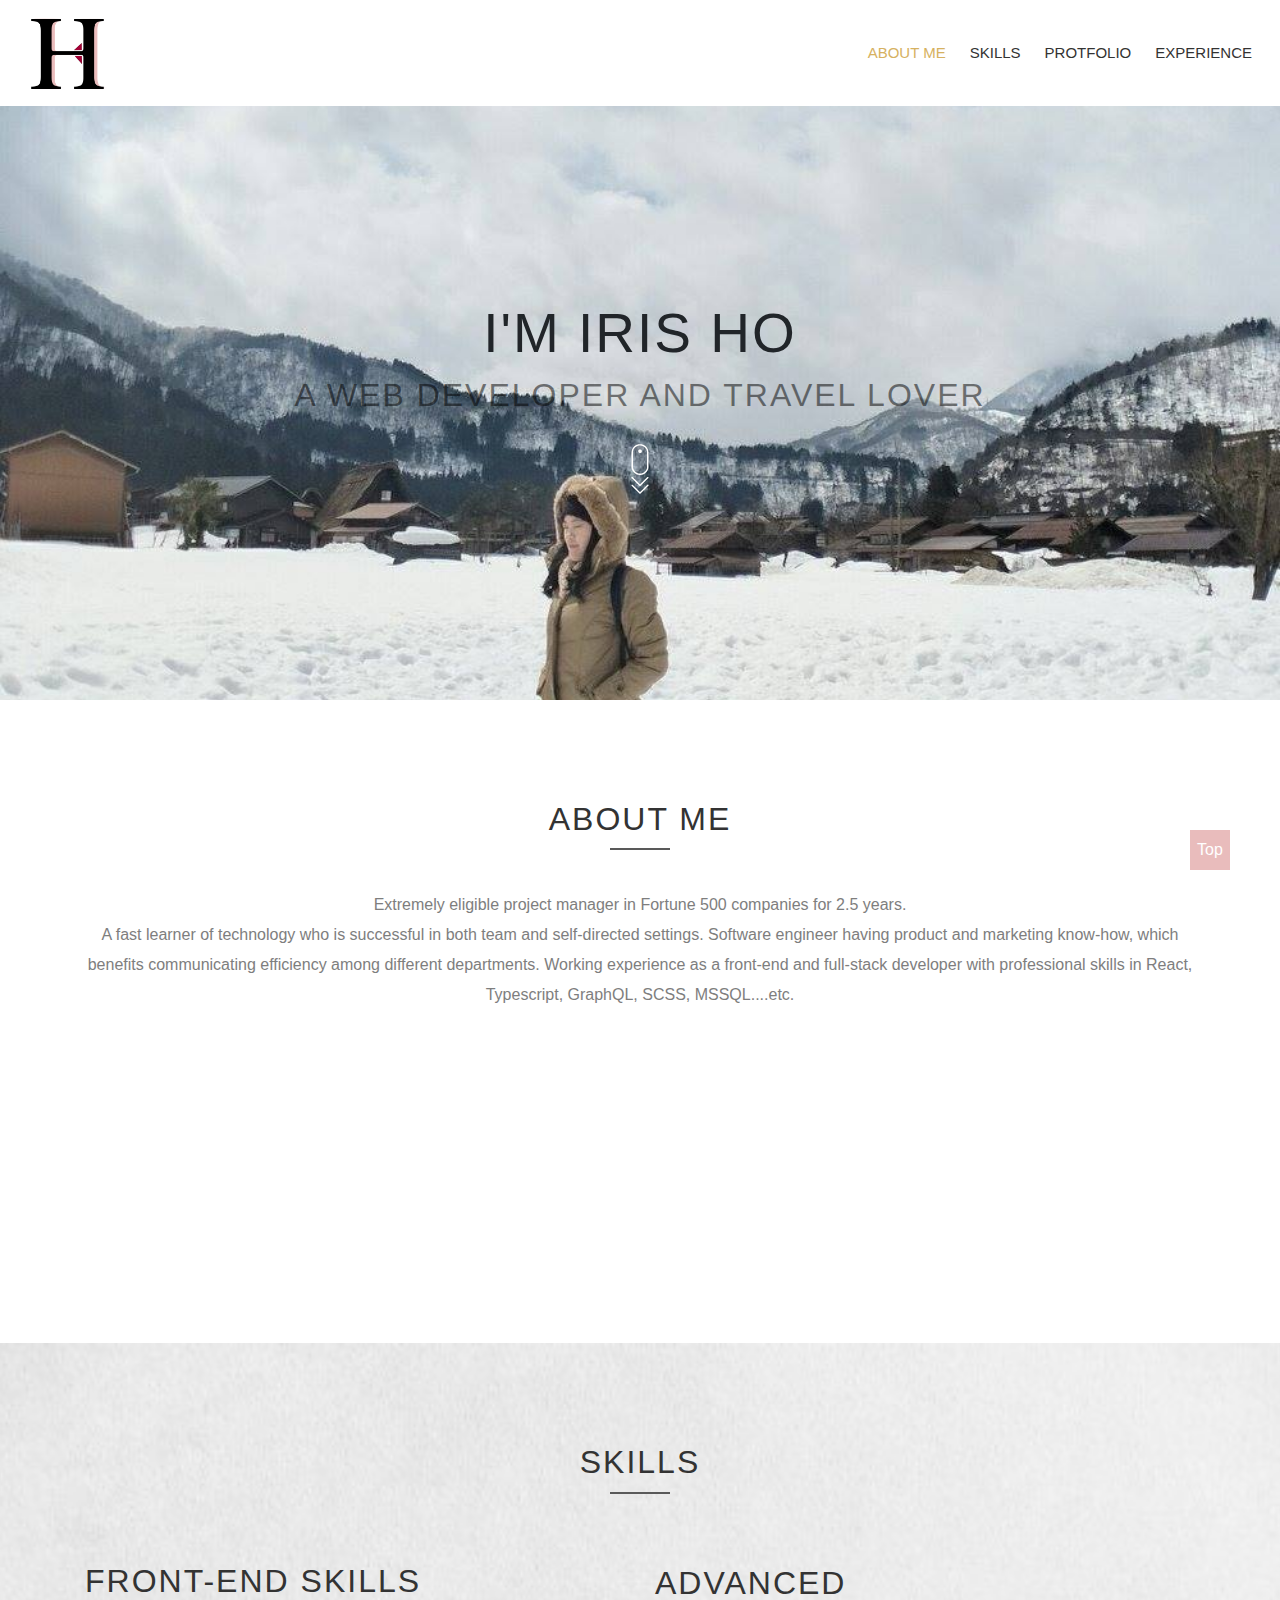
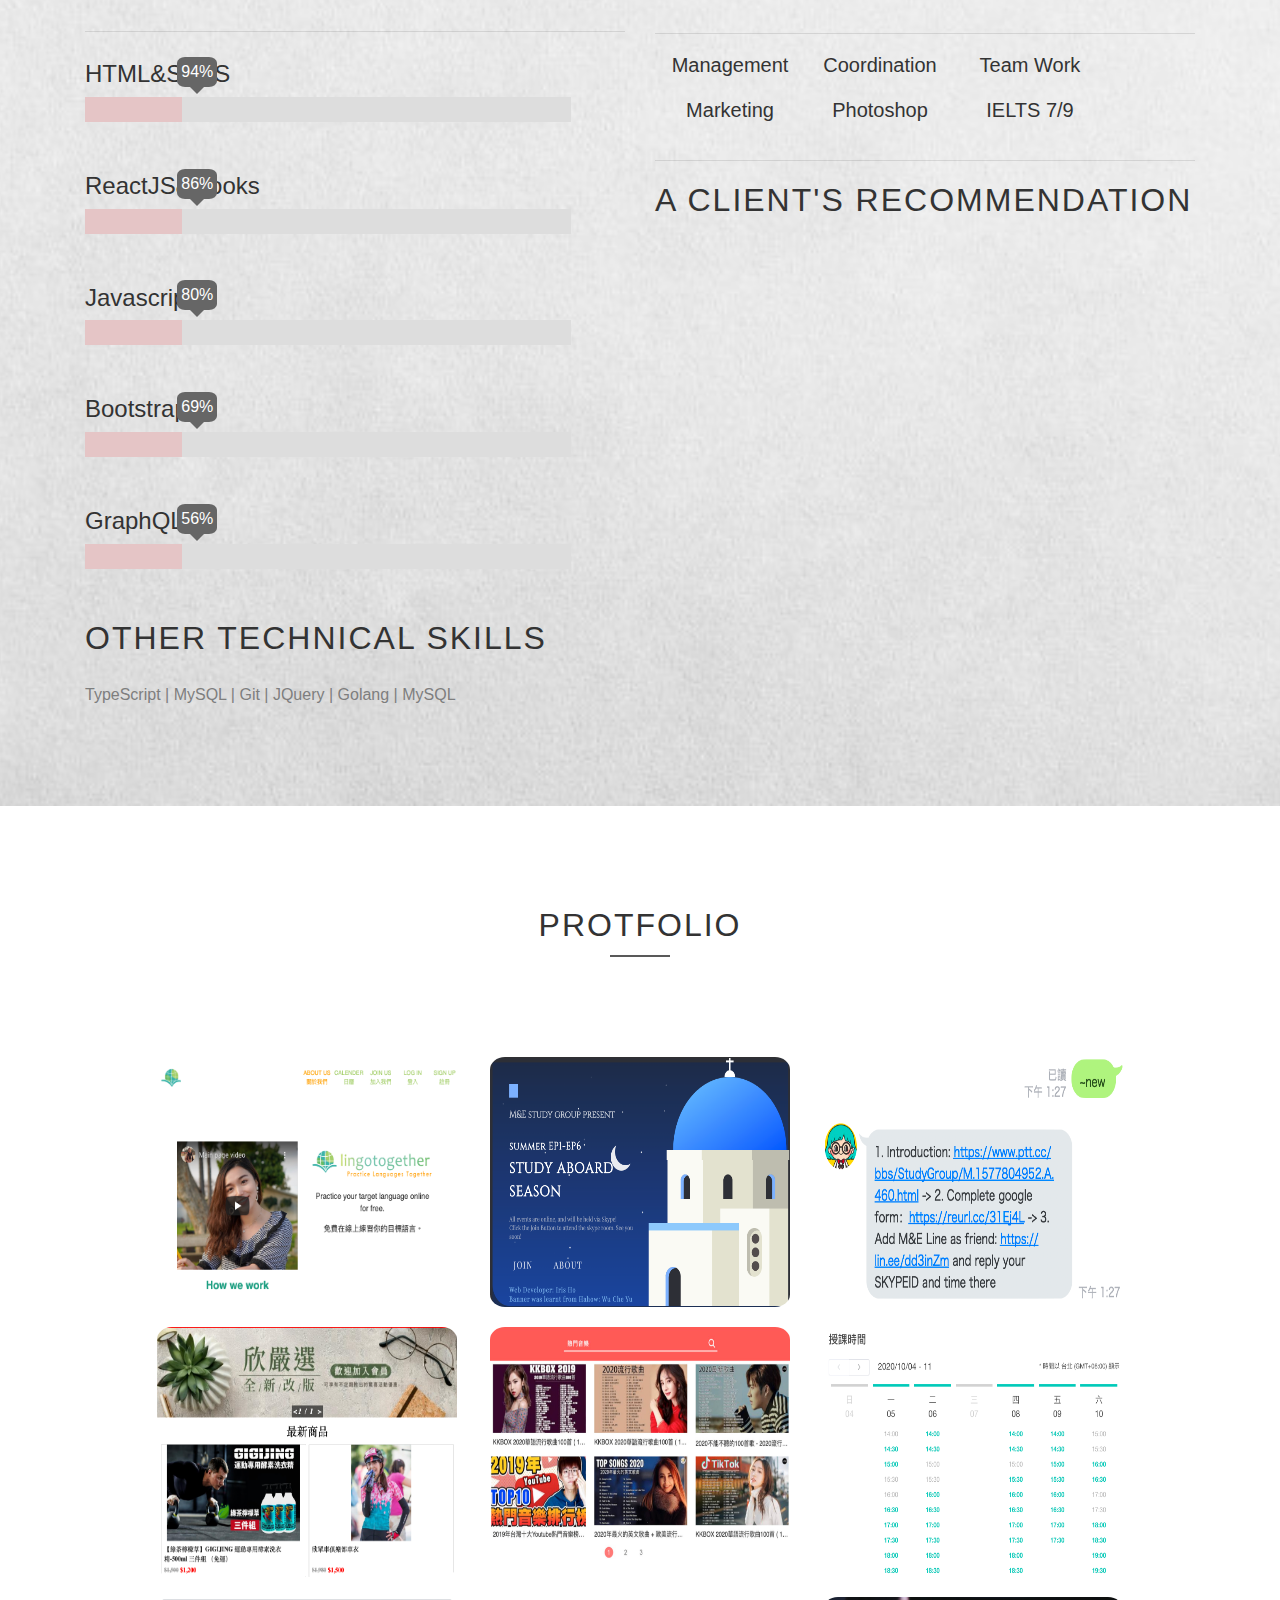
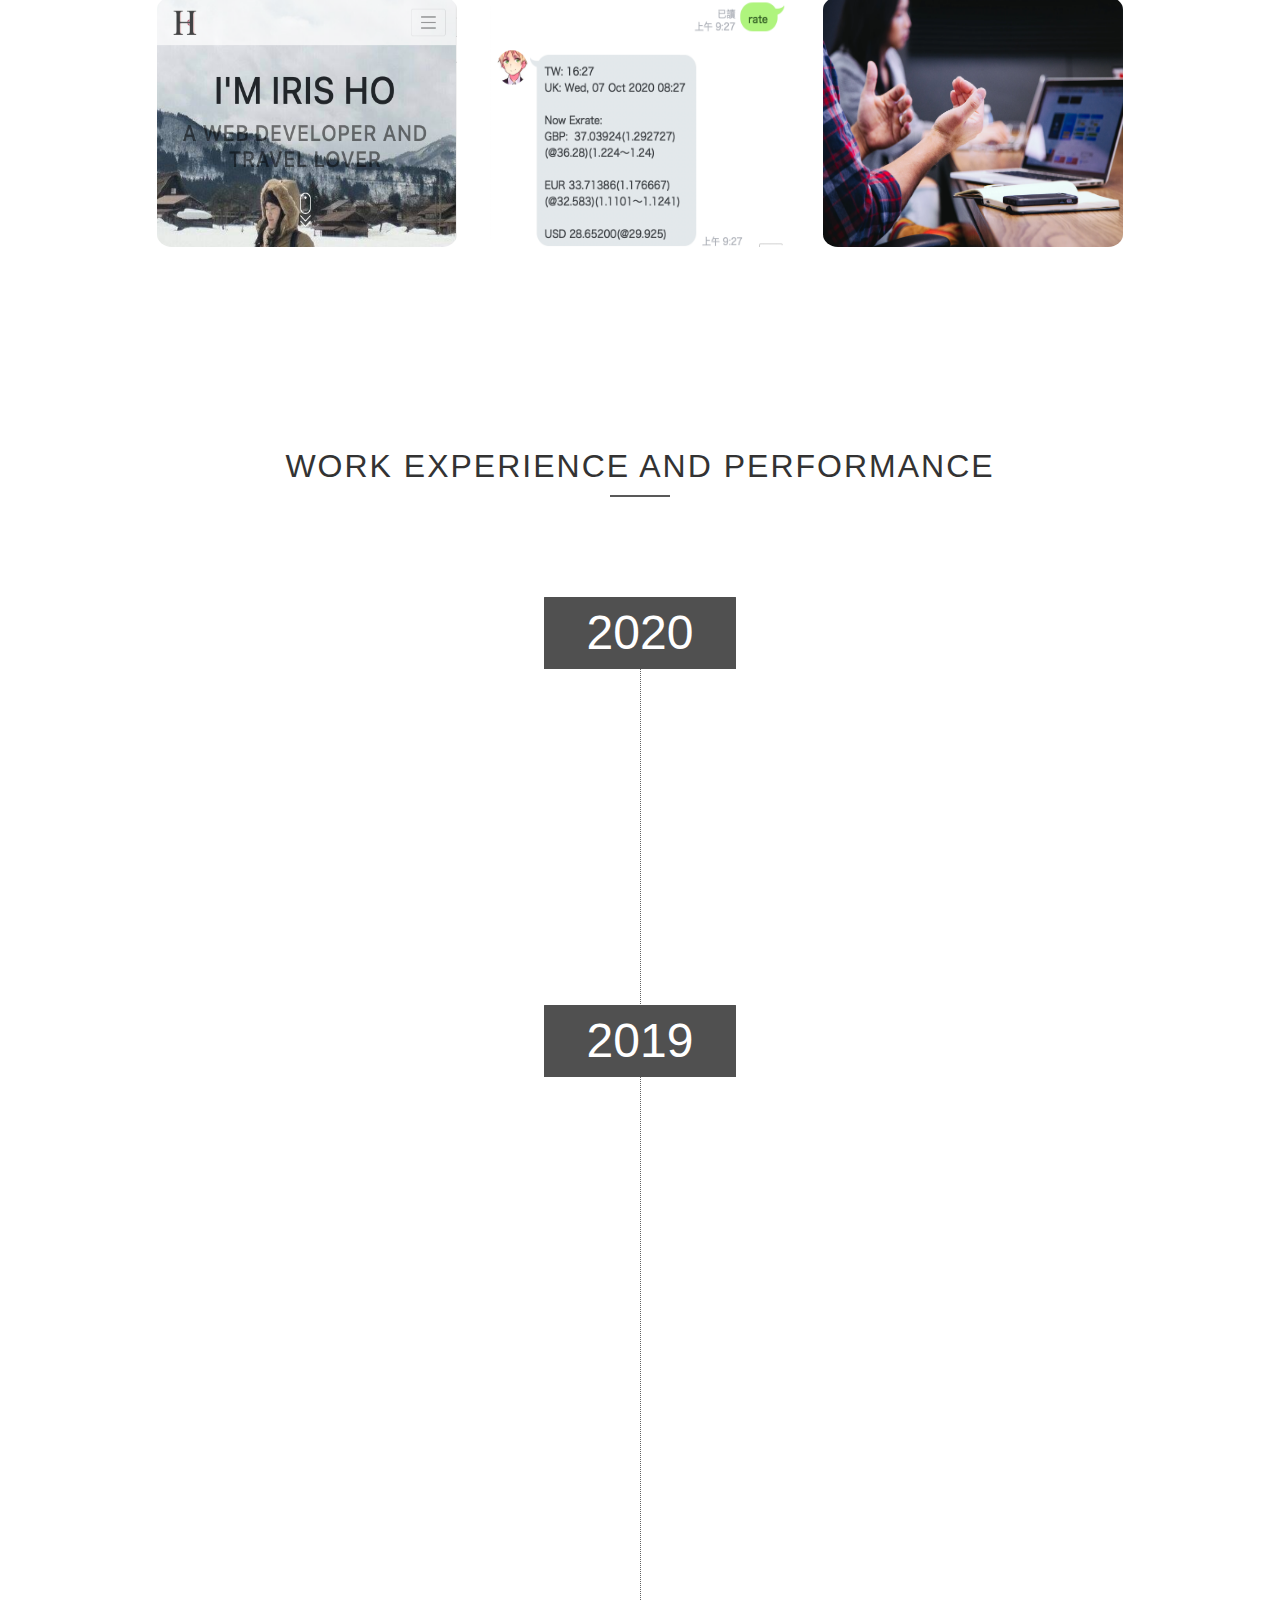
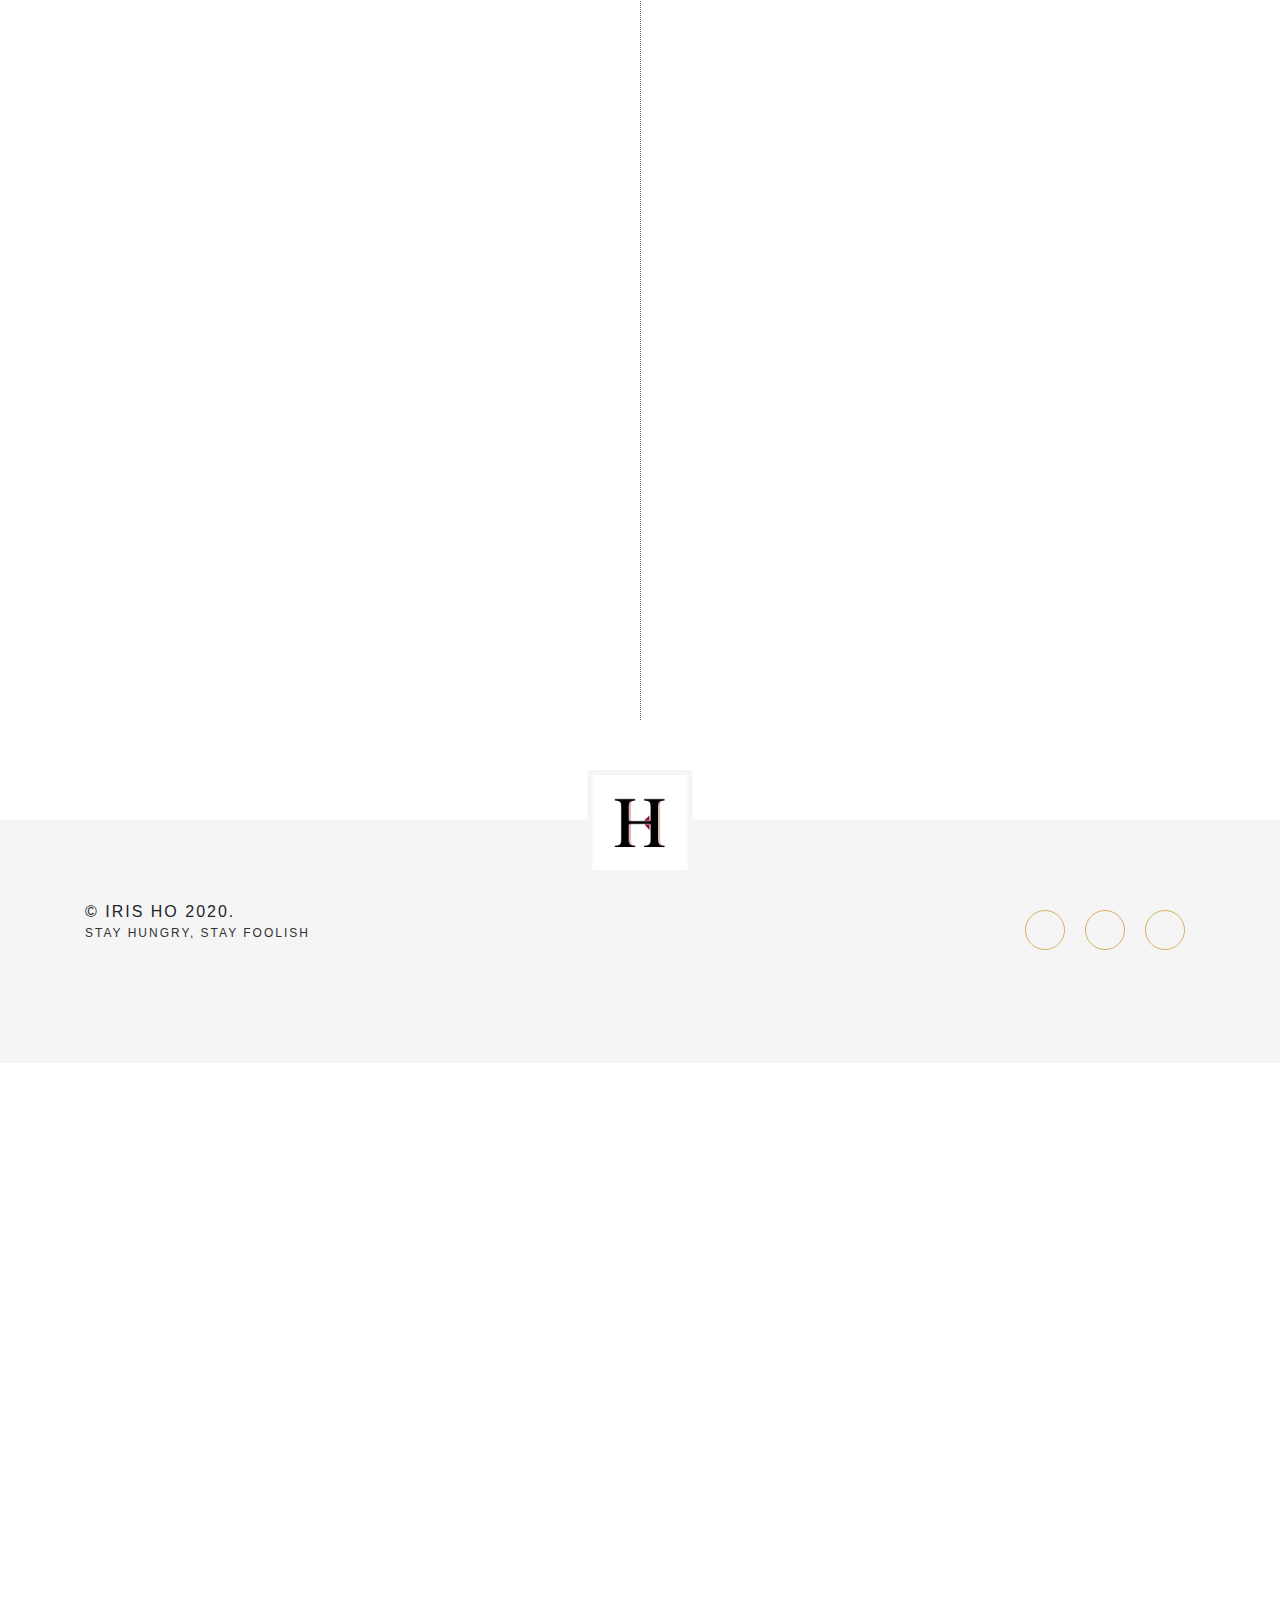
==== commit 4c8e38ff: "add popup" ====
--- a/index.html
+++ b/index.html
@@ -269,7 +269,6 @@
 			<div id="intro">
 				<h2>Protfolio</h2>
 				<hr/>
-				<!-- <p>學經歷及工作成果</p>          -->
 			</div>
 
 			<div class="cards">
@@ -304,16 +303,17 @@
 					</div>
 				</div></a>
 			
-				<div class="card" style="background-image: url(./img/Li.png)">
-					<div class="introduction">
-						<div class="content">
-							<div class="des">
-								<h3>LangIsland</h3>
-								English study group with membership management and point system. TBC...
-							</div>
-							<div class="tags">
-								<div class="tag"> PHP </div>
-								<div class="tag"> Laravel </div>
+				<div class="card" style="background-image: url(./img/meHelper.png)" onclick="showPopup('popME')">
+					<div class="introduction">
+						<div class="content">
+							<div class="des">
+								<h3>LineBot-Study Helper</h3>
+								A reminder of English study group's daily discussion.
+							</div>
+							<div class="tags">
+								<div class="tag"> Line API </div>
+								<div class="tag"> JavaScript </div>
+								<div class="tag"> Google APPs Script </div>
 							</div>
 						</div>
 					</div>
@@ -363,7 +363,53 @@
 						</div>
 					</div>
 				</div></a>
+				<div class="card" style="background-image: url(./img/iris.png)">
+					<div class="introduction">
+						<div class="content">
+							<div class="des">
+								<h3>My page</h3>
+								A website for Introducting myself and works.
+							</div>
+							<div class="tags">
+								<div class="tag"> RWD </div>
+								<div class="tag"> JQuery </div>
+								<div class="tag"> Bootstrap </div>
+								<div class="tag"> Firebase Hosting </div>
+							</div>
+						</div>
+					</div>
+				</div>
 		
+				<div class="card" style="background-image: url(./img/ukHelper.png)" onclick="showPopup('popUK')">
+					<div class="introduction">
+						<div class="content">
+							<div class="des">
+								<h3>LineBot-Exchange Helper</h3>
+								An exchange rate helper for making currency exchange strategies.
+							</div>
+							<div class="tags">
+								<div class="tag"> Line API </div>
+								<div class="tag"> Google APPs Script </div>
+								<div class="tag"> JavaScript </div>
+							</div>
+						</div>
+					</div>
+				</div>
+				<div class="card" style="background-image: url(./img/Li.png)">
+					<div class="introduction">
+						<div class="content">
+							<div class="des">
+								<h3>LangIsland</h3>
+								English study group with membership management and point system. TBC...
+							</div>
+							<div class="tags">
+								<div class="tag"> PHP </div>
+								<div class="tag"> Laravel </div>
+							</div>
+						</div>
+					</div>
+				</div>
+			
 			</div>
 		</div>
 		<div id="experience">
@@ -394,7 +440,7 @@
 					<li class='event offset-first wow fadeInLeft'>
 						<b>1.6yr Front-end Engineer <br/>@ Lion Travel-The biggest travel company in Taiwan</b>
 						<hr>
-						<img class="imgclass img-responsive" src="https://s.yimg.com/lo/api/res/1.2/N80Zl6JFlNOyY3OF7lzU1Q--~B/YXBwaWQ9eXR3bW9uZXk7c209MTt3PTgwMA--/https://media.zenfs.com/zh-tw/ebc__387/8ad6f6127fc5bfcddc519bc3472026f6" alt="work" />
+						<a href="https://www.liontravel.com/" target="_blank"><img class="imgclass img-responsive" src="https://s.yimg.com/lo/api/res/1.2/N80Zl6JFlNOyY3OF7lzU1Q--~B/YXBwaWQ9eXR3bW9uZXk7c209MTt3PTgwMA--/https://media.zenfs.com/zh-tw/ebc__387/8ad6f6127fc5bfcddc519bc3472026f6" alt="work" /></a>
 					</li>
 					<li class='event wow fadeInRight' href="#" data-wow-delay="0.2s">
 						<b>2019.6 - 2020.9</b><br/>
@@ -441,6 +487,7 @@
 			</div>
    		</div>
 	</div>
+
 	<div id="footer">
 		<div class="container clearfix">
 			<div class="logo">
@@ -465,7 +512,29 @@
 			</div>
 		</div>	
 	</div>	
-
+	<div class="popup" id="popME">
+		<ul class="dis">
+			<li># New member greeting.</li>
+			<li># Reply particular command for opening Skype rooms.</li>
+			<li># Daily discussions reminding.</li>					
+		</ul>
+		<div class="photos">
+		<img src="./img/me1.png" alt="me1">
+		<img src="./img/me2.png" alt="me2">
+	</div>
+	</div>
+	<div class="popup" id="popUK">
+		<ul class="dis">
+			<li># Daily ragular exchange rate repoting.</li>
+			<li># Write records into a google sheet.</li>	
+		</ul>
+		<div class="photos">
+		<img src="./img/uk1.png" alt="uk1">
+		<img src="./img/uk2.png" alt="uk2">
+		</div>
+	</div>
+	<div class="popup_background" onclick="closePopup()">	
+	</div>
 	<a id="go-top" href="#header">Top</a>	
 	<!--bigphoto placeholder-->
 
@@ -481,9 +550,11 @@
   	  	AOS.init();
 		
 		$(window).on('scroll',function() {  
+			closePopup()
 			topNavScroll();
 			skillBarScroll(); 
 			changeNav();
+			
 		});  
    
  	 
@@ -505,9 +576,22 @@
 					break;
 			}
 		});
-  
+       $('.popup').on('click',function(e){
+			closePopup();
+	   })
+
+	   function showPopup(type){
+		   $(`#${type}`).addClass('show');
+		   $(`.popup_background`).addClass('show');
+	   }
+
+	   function closePopup(){
+		   $('.popup').removeClass('show');
+		   $(`.popup_background`).removeClass('show');
+	   }
 
 		function topNavScroll(){  
+			closePopup()
 			//取當前navbar頂部像素值           
 			var topScroll = Math.floor($(window).scrollTop());     
 			//大於0，漸變為0.5透
@@ -536,6 +620,7 @@
 		};
 		 
 		function changeNav(){  
+			closePopup()
 			var topScroll = Math.floor($(window).scrollTop()); 
 			var aboutMe= Math.floor($("#outlets").offset().top); 
 			var skills= Math.floor($("#skills").offset().top); 	
--- a/css/main.css
+++ b/css/main.css
@@ -364,7 +364,7 @@
   opacity: 0;
   position: absolute;
   width: 100%;
-  background-color: rgba(233, 188, 188, 0.8);
+  background-color: rgba(233, 188, 188, 0.9);
   height: 100%;
   border-radius: 5%;
 }
@@ -381,12 +381,14 @@
 #protfolio .card .introduction .content .tags {
   display: flex;
   margin-top: 10px;
+  flex-wrap: wrap;
 }
 #protfolio .card .introduction .content .tags .tag {
   background-color: rgba(255, 255, 255, 0.7);
   border-radius: 30px;
   padding: 2px 5px;
   margin-right: 5px;
+  margin-top: 5px;
   color:#212529;
 }
 
@@ -394,7 +396,6 @@
   opacity: 1;
   transition: 0.5s;
 }
-
 
 
 /*學經歷*/
@@ -600,8 +601,7 @@
 
 #footer .social-media a:hover {
   border: 1px solid #E9BCBC;
-  background: #E9BCBC;	
-  color:;
+  background: #E9BCBC;
 }
 .social-media i {
   font-size: 26px;
@@ -660,3 +660,61 @@
 		padding-bottom:20px;
 }
 
+.popup { 
+  box-shadow: 0 0 10px rgba(0,0,0 0.5);
+  border:solid 5px #fff;
+  border-radius: 10%;
+  padding: 10px;
+  overflow: hidden;
+  margin: 0 10px;
+  background-color: #fff;
+  top: 126px;
+  right: calc(50% - 300px);
+  height: 500px;
+  width: 600px;
+  opacity: 0;
+}
+
+
+.popup.show{
+  opacity: 1;
+  position: fixed;
+  z-index: 10;
+}
+.popup .photos{ 
+  margin: 0 auto;
+   display: flex;
+   justify-content: space-around;
+   width: 80%;
+   height: 100%;
+}
+
+.popup .photos img{  
+  width: 48%;
+}
+
+.popup ul{ 
+  width: 80%;
+  margin: 0 auto;
+  text-align: center;
+}
+.popup ul{ 
+  margin-bottom: 20px;
+}
+.popup_background.show{
+  background-color: rgba(0,0,0,0.7);
+  position: fixed;
+  top: 0;
+  right: 0;
+  left: 0;
+  bottom: 0;
+}
+
+@media (max-width:576px){
+  .popup { 
+    right: calc(50% - 150px);
+    height: 400px;
+    width: 300px;
+    
+  }
+}
